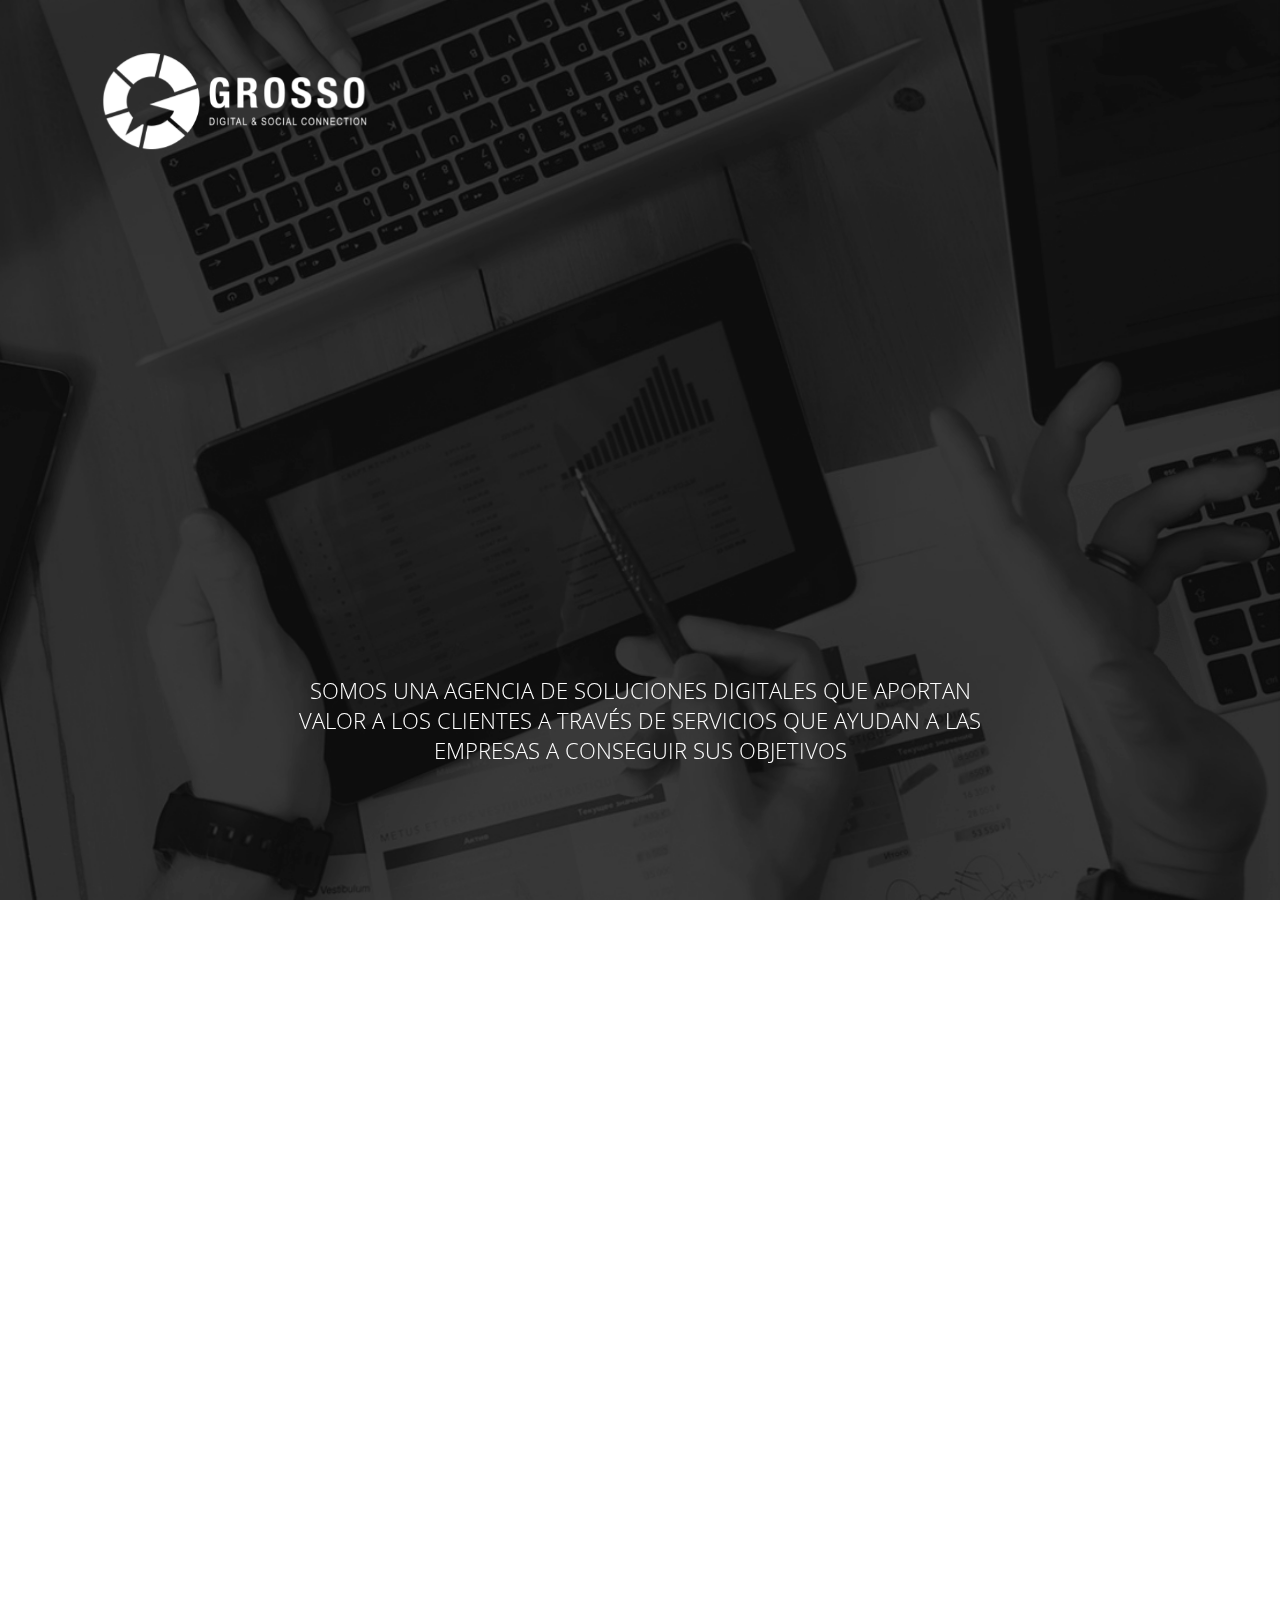
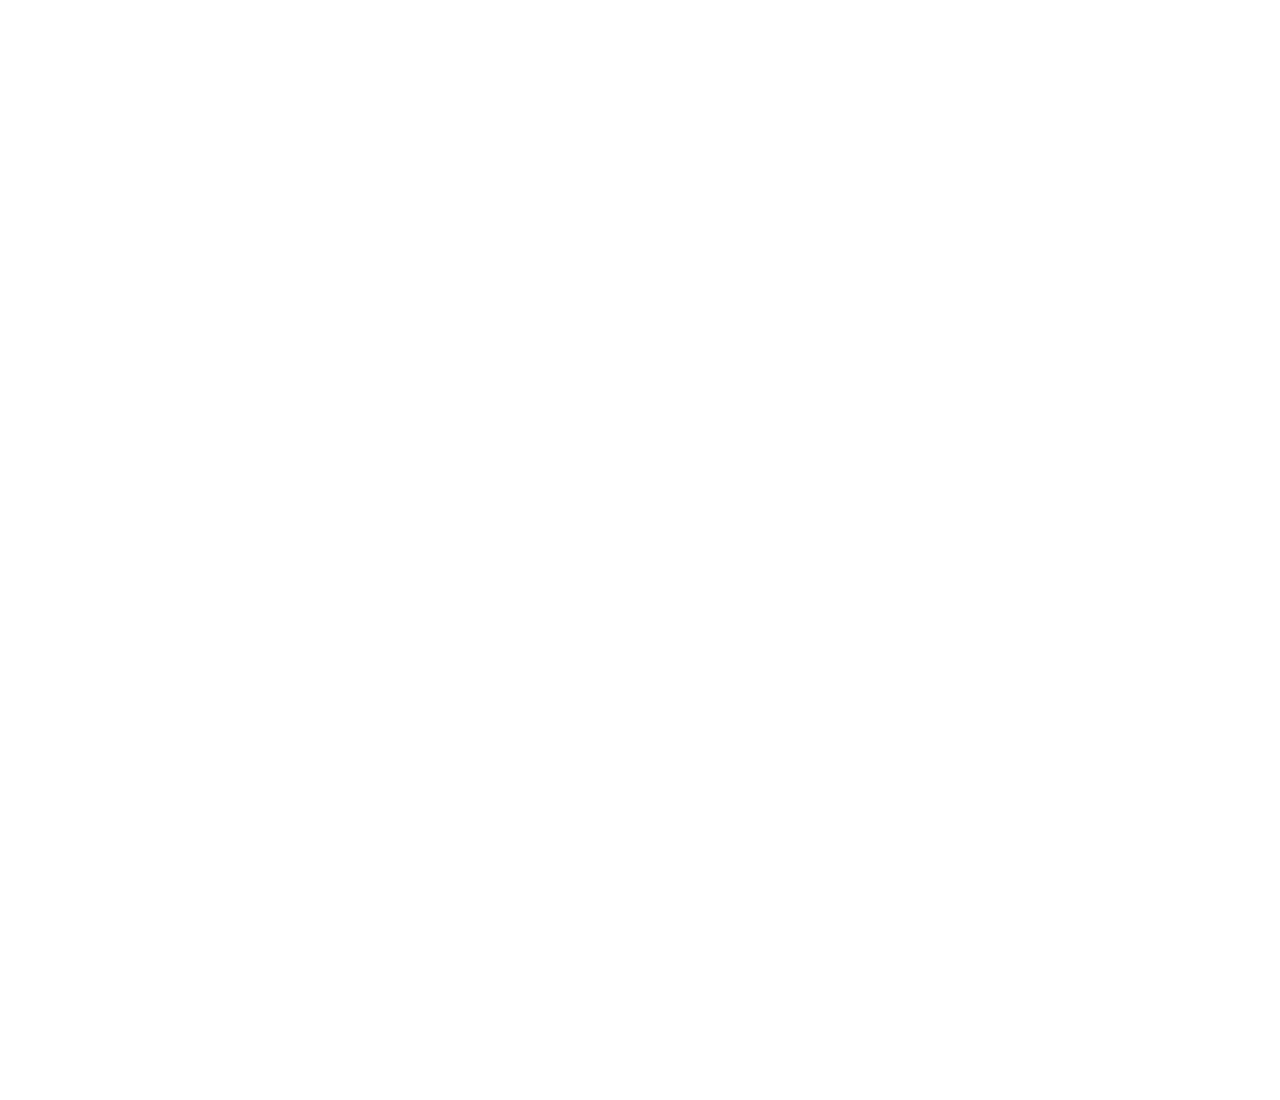
==== index.html @ 11dfbd5c "init" ====
<!DOCTYPE>
<html>
	<head>
		<title> Carmen Luyo </title>
		<meta charset="utf-8">
		<meta name="description" content=" text">
		<meta name="keywords" content="Marketing">
		<meta name="author" content="Carmen Luyo">
		<!-- Responsive -->
		<meta http-equiv="X-UA-Compatible" content="IE=edge">
		<meta name="viewport" content="width=device-width, initial-scale=1.0, user-scalable=no">
		<link rel="stylesheet" href="https://maxcdn.bootstrapcdn.com/font-awesome/4.4.0/css/font-awesome.min.css">
		<link rel="stylesheet" type="text/css" href="css/jquery.fullPage.css">
		<link rel="stylesheet" type="text/css" href="css/home.css">
		<link rel="stylesheet" type="text/css" href="css/normalize.css">

	</head>
	<body>

		<div id="fullpage">
			<!-- HOME -->
			<section class="home section bg-section" data-anchor="home">
		  		<header id="menu">
					<div class="r-overlay"></div>
					<div class="ctn-menu">
						<div class="left">
							<figure>
								<img src="images/Logo_Grosso.png" alt="">
							</figure>
						</div>
						<div class="right">
						<!--
							<div class="btn-menu">
								<span class="mobile-icon menu-mobile">
									<i></i>
									<i></i>
									<i></i>
								</span>
							</div>
						-->
							<nav class="menu-responsive">
								<div class="nav-logo">
									<i>
										<img src="images/Lentes.png" alt="">
									</i>
								</div>
								<span class="close-nav">
									<i></i>
									<i></i>
								</span>
								<ul class="reset list-unstyled menu-gral">
					          	<li data-menuanchor="home" class="active"><a href="#home">Home</a></li>
					          	<li data-menuanchor="branding"><a href="#branding">Branding</a></li>
								<li data-menuanchor="SocialMedia"><a href="#SocialMedia">Social Media</a></li>
								<li data-menuanchor="DisenoWeb"><a href="#DisenoWeb">Diseño Web</a></li>
								<li data-menuanchor="contact"><a href="#contact">contact</a></li>
							</ul>    
							</nav>
						</div>
					</div>					
				</header>
				<div class="shadow">
					<div class="info">
						<p class="title-home">
							Somos una agencia de soluciones digitales que aportan valor a los clientes a través de servicios que ayudan a las empresas a conseguir sus objetivos
						</p>
						
					</div>
				</div>
			</section>
		
			<!-- BRANDING -->

			<section class="section servicios bg-section" data-anchor="Servicios">
				<a class="hrfs" href="servicios.html">
        	
					<div class="shadow">
						<div class="info">
							<h1 class="h1-title">
								Nuestros <br> <span>Servicios</span>
							</h1>
							<p class="title-home">
								Grosso es una agencia de soluciones digitales que aporta valor a los clientes a través de servicios que ayuden a conseguir o mejorar sus kpis.

								<br><br>
								Nuestros servicios apoyan innovadores de clase mundial y un servicio excelente.
							</p>
						</div>
					</div>
				</a>

      		</section>

      		<!-- Social Media -->

			<section class="section equipo bg-section" data-anchor="equipo">
				<a class="hrfs" href="equipo.html">

	        	
					<div class="shadow">
						<div class="info">
							<h1 class="h1-title">
								El <span>Equipo</span>
							</h1>
							<p class="title-home">
								Grosso cuenta con un equipo de ejecutivos que combinan décadas de experiencia trabajando con medios, anunciantes y agencias brindándoles soluciones que permitan conseguir o mejorar sus kpis.
								<br>
								<br>

								<span>En Grosso ponemos muchos énfasis en la calidad del servicio que brindamos.</span>
							</p>
						</div>
					</div>
				</a>

      		</section>
			
		</div>
			
	  	
	  		  	
			<script src="js/jquery-3.1.0.min.js"></script>
			<script src="js/jquery.fullPage.js"></script>

	  	<script src="js/jquery.lazyload.js"> </script>
			<script src="js/main.js"></script>
			<script>
				$("img.lazy").lazyload({
				    effect : "fadeIn"
				});
				
				$(document).ready(function() {
    				function initialization() {
				        $('#fullpage').fullpage({
			            resize: false,
			            menu: '#menu',
			            anchors: ['home', 'servicios', 'equipo'],
			            navigation: false,
			            navigationTooltips: ['home', 'servicios', 'equipo'],
			            showActiveTooltip: false,
			            slidesNavigation: false,
			            slidesNavPosition: 'bottom',
			            loopHorizontal: false,
			            responsive: 768
				        });
					    }
				    initialization();
				});
			</script>
	</body>
</html>
---- css/home.css ----
@charset "UTF-8";
/***************************************************
AUTOR: carmen Luyo
PROYECTO: tRESDE
DESCRIPCIÓN: HOJA DE ESTILOS PARA EL HOME PAGE
****************************************************/
@import 'animate.css';
* {
  box-sizing: border-box;
}
*:focus {
  outline: none;
}

html, body {
  height: 100%;
  min-height: 100%;
}

body {
  position: relative;
  background-color: transparent;
}

.hrfs {
  display: block;
  height: 100%;
  width: 100%;
  z-index: 99999;
}

/* Fonts */
/* Regular */
@font-face {
  font-family: "OpenSans";
  src: url("../fonts/OpenSans-Regular-webfont.eot");
  src: url("../fonts/OpenSans-Regular-webfont.eot?#iefix") format("embedded-opentype"), url("../fonts/OpenSans-Regular-webfont.woff") format("woff"), url("../fonts/OpenSans-Regular-webfont.ttf") format("truetype"), url("../fonts/OpenSans-Regular-webfont.svg#OpenSansRegular") format("svg");
}
/* Light */
@font-face {
  font-family: "OpenSansLight";
  src: url("../fonts/OpenSans-Light-webfont.eot");
  src: url("../fonts/OpenSans-Light-webfont.eot?#iefix") format("embedded-opentype"), url("../fonts/OpenSans-Light-webfont.woff") format("woff"), url("../fonts/OpenSans-Light-webfont.ttf") format("truetype"), url("../fonts/OpenSans-Light-webfont.svg#OpenSansLight") format("svg");
}
@font-face {
  font-family: "SF-KingstonRegular";
  src: url("../fonts/SF-Kingston-Regular.otf");
}
/** clear **/
.cleardiv:after, .cleardiv:before {
  content: "";
  display: block;
  clear: both;
}

/** texto centrado verticalmente **/
.flex-center {
  flex-direction: column;
  -moz-flex-direction: column;
  display: flex;
  display: -moz-flex;
  display: -webkit-flex;
  justify-content: center;
  -moz-justify-content: center;
  -webkit-justify-content: center;
  align-items: center;
  -moz-align-items: center;
  -webkit-align-items: center;
}

/** **/
.icon-style {
  font-family: "icomoon" !important;
  speak: none;
  font-style: normal;
  font-weight: normal;
  font-variant: normal;
  text-transform: none;
  line-height: 1;
  -webkit-font-smoothing: antialiased;
  -moz-osx-font-smoothing: grayscale;
}

@keyframes spin {
  0% {
    transform: rotate(0deg);
  }
  100% {
    transform: rotate(360deg);
  }
}
a,
input[type=submit],
button,
.transit {
  transition: all 0.5s ease-out;
}

.reset {
  padding-left: 0;
  margin: 0;
}

.widthWeb {
  width: 95%;
  margin: auto;
  position: relative;
}

img {
  max-width: 100%;
  height: auto;
}

.bg-section {
  background-size: cover;
  background-repeat: no-repeat;
  background-position: bottom center;
  height: 100%;
}

.bg-image {
  height: 100%;
  width: 100%;
  background-repeat: no-repeat;
  background-position: center center;
  background-size: cover;
}

.r-overlay {
  position: fixed;
  top: 0;
  left: 0;
  background-color: #000;
  z-index: 1001;
  width: 100%;
  height: 100%;
  visibility: hidden;
  cursor: pointer;
  transition: all 0.65s ease;
  opacity: 0;
  filter: alpha(opacity=0);
}

.active-overlay {
  visibility: visible;
  opacity: 0.5;
  filter: alpha(opacity=50);
}

.fontRar {
  color: #008891;
  font-family: "SF-KingstonRegular";
  font-size: 40px;
}

/*** HEADER ***/
header {
  transition: all 0.35s ease-in-out;
  position: absolute;
  left: 0;
  top: 0;
  width: 100%;
  z-index: 1500;
}
header:after, header:before {
  content: "";
  display: block;
  clear: both;
}
header a {
  color: black;
}
header .ctn-menu {
  display: flex;
  justify-content: space-between;
  padding: 2% 7% 0 5%;
}
header .ctn-menu .left > figure {
  width: 70%;
  padding: 0px;
  margin: 0px;
}
header .ctn-menu .right nav ul {
  margin-bottom: 0px;
}
header .ctn-menu .right nav ul li {
  display: inline-block;
  position: relative;
  vertical-align: middle;
}
header .ctn-menu .right nav ul li a {
  display: block;
  position: relative;
  color: #fff;
  font-family: "OpenSans";
  letter-spacing: 1px;
  text-transform: uppercase;
  font-size: 14px;
  padding: 8px 15px;
  transition: all 0.5s ease-out;
}
header .ctn-menu .right nav ul li a:hover {
  color: #008891;
}
header .ctn-menu .right .mobile-icon {
  display: inline-block;
  cursor: pointer;
  z-index: 12;
  width: 33px;
}
header .ctn-menu .right .mobile-icon i {
  height: 3px;
  width: 100%;
  background: white;
  display: block;
  margin-bottom: 3px;
}
header .ctn-menu .right .mobile-icon i:last-child {
  margin-bottom: 0px;
}
header .menu-responsive {
  width: 270px;
  height: 100%;
  overflow: hidden;
  position: fixed;
  top: 0;
  right: -270px;
  background: white;
  box-shadow: 0 0 10px rgba(0, 0, 0, 0.32);
  z-index: 1002;
  transition: right 0.45s ease;
}
header .menu-responsive ul {
  list-style-type: none;
  padding: 0;
  padding-top: 35px;
}
header .menu-responsive .nav-logo {
  text-align: center;
  padding-top: 25%;
}
header .menu-responsive .nav-logo img {
  width: 180px;
  padding: 0;
  margin: 0;
  text-align: left;
  display: block;
  padding-left: 20px;
}
header .menu-responsive .close-nav {
  position: absolute;
  right: 50px;
  float: right;
  top: 45px;
  cursor: pointer;
}
header .menu-responsive .close-nav i {
  width: 30px;
  z-index: 999;
  height: 3px;
  position: absolute;
  background-color: #008891;
}
header .menu-responsive .close-nav i:nth-child(1) {
  transform: rotate(45deg);
}
header .menu-responsive .close-nav i:nth-child(2) {
  transform: rotate(-45deg);
}
header .active-menu {
  right: 0;
}

/* MOBILE HEADER*/
.btn-menu {
  display: none;
}

@media screen and (max-width: 1024px) {
  header .right .btn-menu span > i {
    background-color: #fff;
  }

  .btn-menu {
    display: inline-block;
    top: 12px;
    position: relative;
  }

  header .right > nav {
    display: none;
  }
  header .right > .menu-responsive {
    display: block;
  }
  header .right > .menu-responsive ul > li {
    display: block;
    text-align: center;
    border-bottom: 1px solid gray;
  }
  header .right > .menu-responsive ul > li a {
    color: #3f3f3f;
  }
}
@media only screen and (min-width: 768px) {
  header nav {
    position: absolute;
    float: right;
    margin-right: -9px;
    top: 39px;
    display: block;
    right: 47px;
  }
  header nav ul.menu-gral > li {
    display: inline-block;
    position: relative;
    transition: all 0.5s ease-out;
  }
}
/* Estilos sub html */
.hero-secundario {
  height: 100%;
  width: 100%;
  align-items: center;
}
.hero-secundario h2 {
  color: #ffff;
  font-size: 7rem;
}
.hero-secundario h2:after {
  content: "";
  display: block;
  height: 5px;
  width: 35%;
  position: relative;
  background-color: #fff;
  text-align: center;
  margin: 0 auto;
}

/* NUESTROS SERVICIOS */
.inicio-servicios {
  background-image: url("../images/Servicios.jpg");
}

.info-servicios {
  background-color: #f2f2f2;
  padding: 5% 8%;
  font-size: 19px;
  font-family: "OpenSans";
}
.info-servicios span {
  font-weight: bold;
  font-style: italic;
}
.info-servicios .ctn-descripcion {
  padding-top: 5%;
}
.info-servicios .ctn-descripcion .description-rigth {
  background-color: #e5e5e5;
  border-radius: 5px;
  box-shadow: 3px 3px 11px 2px #bbb;
  padding: 3%;
}
.info-servicios .ctn-descripcion .description-rigth span {
  font-style: inherit;
}
.info-servicios .ctn-descripcion h4 {
  color: #4d1a6f;
  font-weight: bold;
  font-size: 35px;
}
.info-servicios .ctn-descripcion .ctn-description-equipo h2 {
  font-size: 20px;
}
.info-servicios .ctn-descripcion .ctn-description-equipo h3 {
  font-size: 25px;
  line-height: 10px;
  padding-bottom: 15px;
}
.info-servicios .ctn-descripcion .ctn-description-equipo span {
  font-style: initial;
  font-weight: normal;
}
.info-servicios .ctn-descripcion .ctn-description-equipo figure {
  width: 70%;
  margin: 0 auto;
  padding-bottom: 5%;
}
.info-servicios .ctn-descripcion .ctn-description-equipo figure img {
  border-radius: 50%;
  border: 5px solid #989898;
}
.info-servicios .ctn-descripcion .ctn-description-equipo .ctn-decription-profile p > span {
  font-weight: bold;
}

.inicio-equipo {
  background-image: url("../images/Equipo.jpg");
}

.title {
  font-family: "OpenSansLight";
  color: #fff;
}

.h1-title {
  font-size: 60px;
  color: #fff;
  font-weight: bolder;
  font-family: "OpenSans";
  margin-bottom: 15px;
  line-height: 55px;
}
.h1-title span:after {
  content: "";
  width: 204px;
  height: 6px;
  background-color: white;
  display: block;
  margin-top: 15px;
}

.img-cover {
  width: 100%;
  height: 100%;
  display: block;
  position: relative;
  top: 50%;
  left: 50%;
  width: 100%;
  height: auto;
  max-height: none;
  max-width: none;
  min-height: 100%;
  min-width: 100%;
  transform: translate(-50%, -50%);
  object-fit: cover;
}

header nav {
  display: none;
}
header .btn-menu {
  display: block;
}
header .menu-responsive {
  display: block;
}
header .menu-responsive ul > li {
  display: block !important;
  text-align: center;
  border-bottom: 1px solid gray;
}
header .menu-responsive ul > li a {
  color: #3f3f3f !important;
}
header .menu-responsive ul > li a:hover {
  color: #008891 !important;
}

/********** TEXT WEB CONTENT ***********/
.info {
  display: block;
  position: absolute;
  width: 100%;
  top: 38%;
  max-width: 753px;
  text-align: left;
  z-index: 999;
  padding: 0% 8%;
}
.info .title-home {
  font-size: 22px;
  color: #fff;
  font-family: "OpenSansLight";
}
.info .title-home span {
  font-weight: bold;
}

/*********** EMPIEZA HOME ****************/
.home {
  background-image: url("../images/intro.jpg");
}
.home .shadow {
  background-color: rgba(0, 0, 0, 0.3);
  height: 100%;
  width: 100%;
  position: relative;
}
.home .info {
  max-width: 100%;
  text-align: center;
  top: 75%;
}
.home .info .title-home {
  text-transform: uppercase;
  max-width: 700px;
  margin: 0 auto;
}

/*********** Branding ****************/
.servicios {
  background-image: url("../images/Servicios.jpg");
}

/*********** SocialMedia ****************/
.equipo {
  background-image: url("../images/Equipo.jpg");
}
.equipo .info {
  text-align: right;
  right: 0;
}

/*********** DiseñoWeb ****************/
.DisenoWeb {
  background-image: url("../images/Diseno_Web.jpg");
}

.contact {
  background-color: black;
  font-family: "OpenSansLight";
}
.contact .shadow {
  background-color: rgba(0, 0, 0, 0.84);
  height: 100%;
  width: 100%;
}
.contact .shadow p {
  display: flex;
  margin-top: 25px;
  font-size: 20px;
  max-width: 350px;
  color: #fff;
  letter-spacing: 1;
  text-align: center;
  line-height: 20px;
  font-family: "OpenSansLight";
}
.contact .shadow p a {
  display: block;
  color: inherit;
  transition: all 0.65s ease;
}
.contact .shadow p a:hover {
  color: #008891;
}

/*** MEDIA QUERIES ***/
@media screen and (max-width: 769px) {
  section.bg-section {
    height: 100% !important;
  }

  .fp-section {
    height: auto !important;
  }
  .fp-section .fp-tableCell {
    height: auto !important;
  }

  .home .info, .info {
    top: 30%;
  }
}
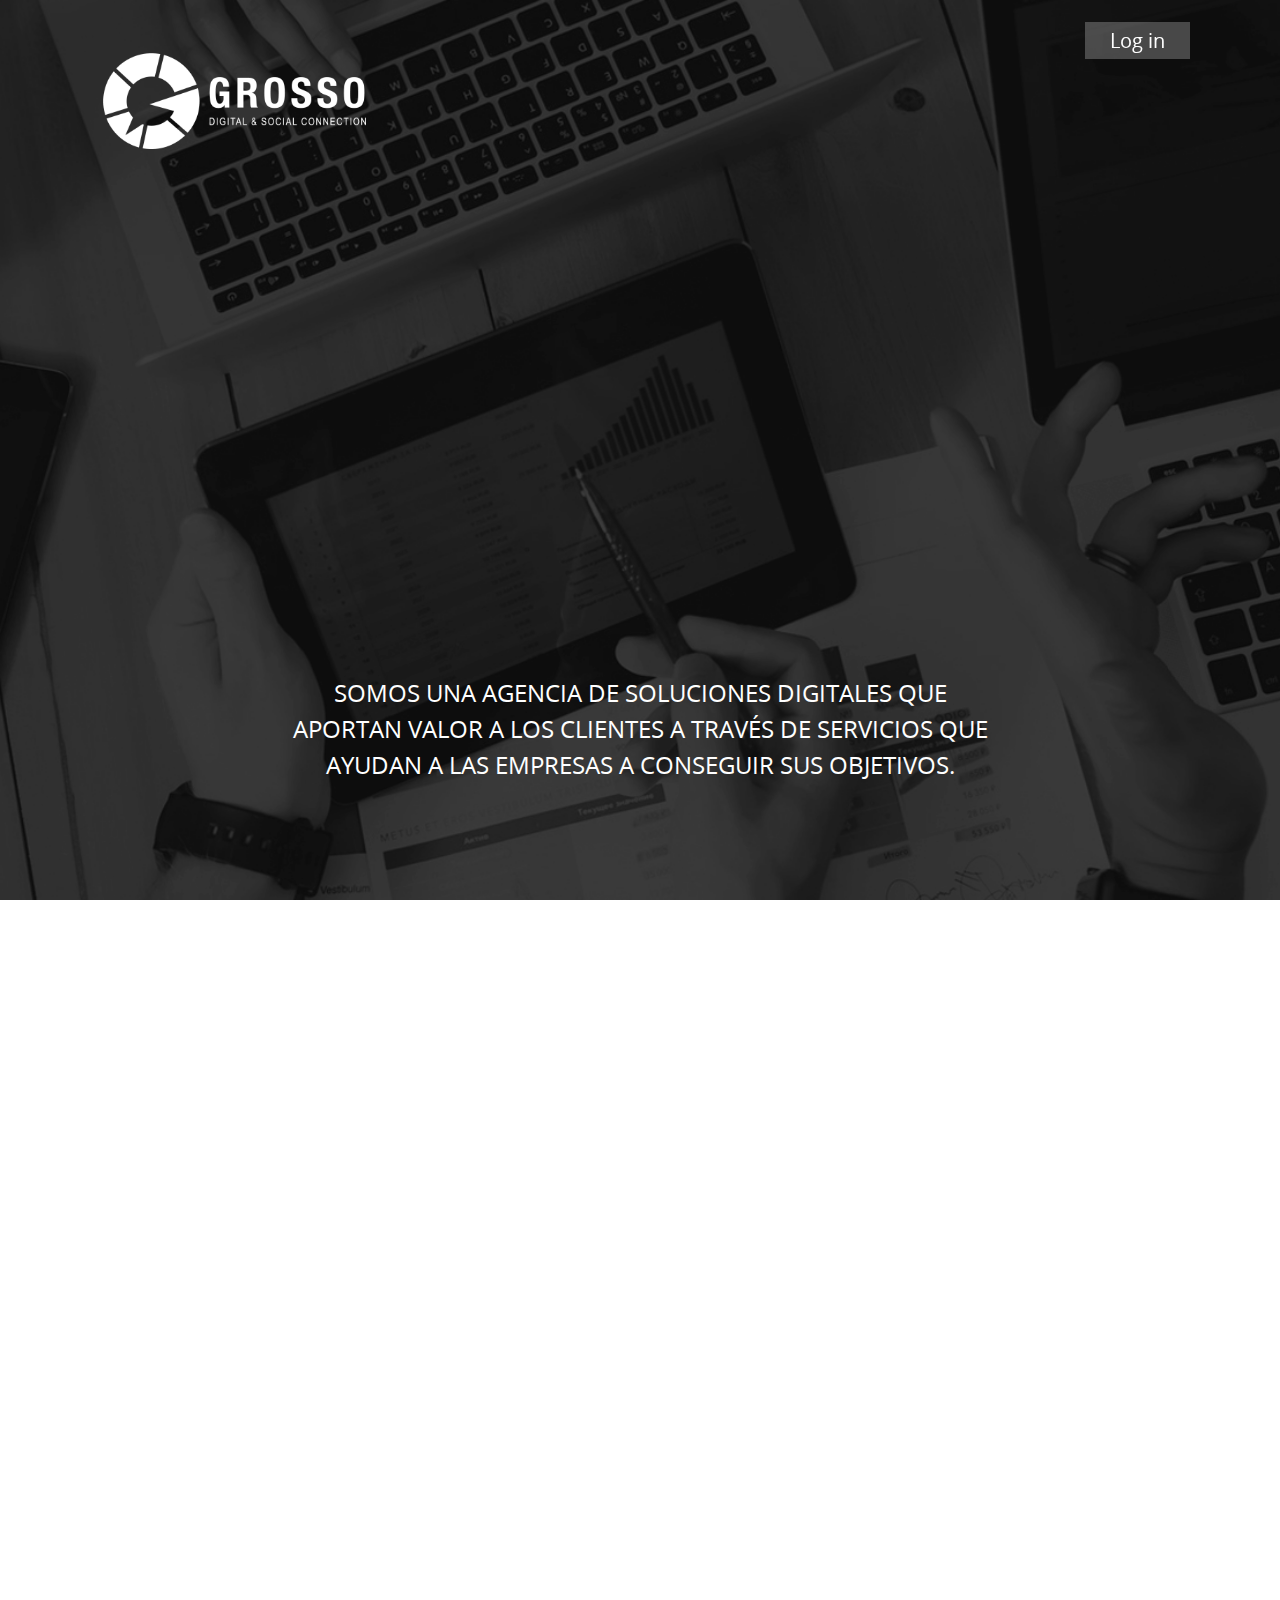
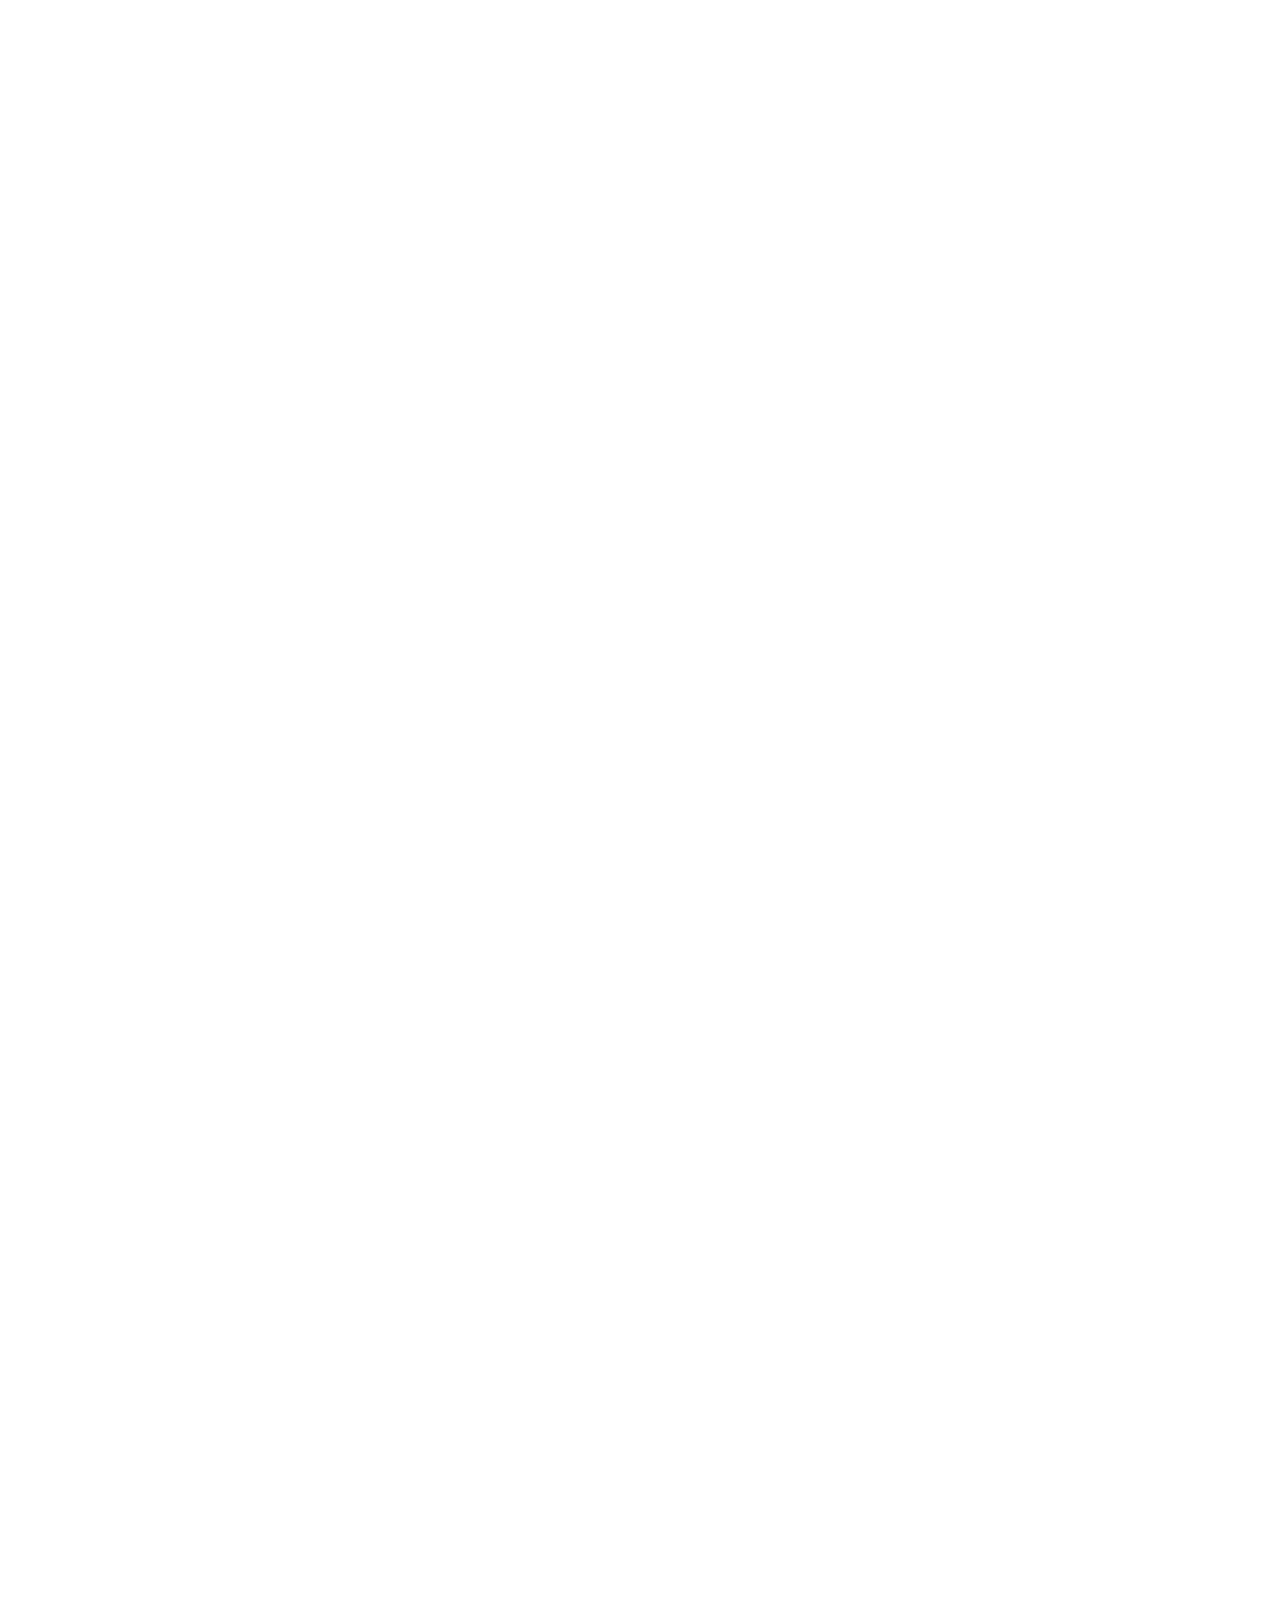
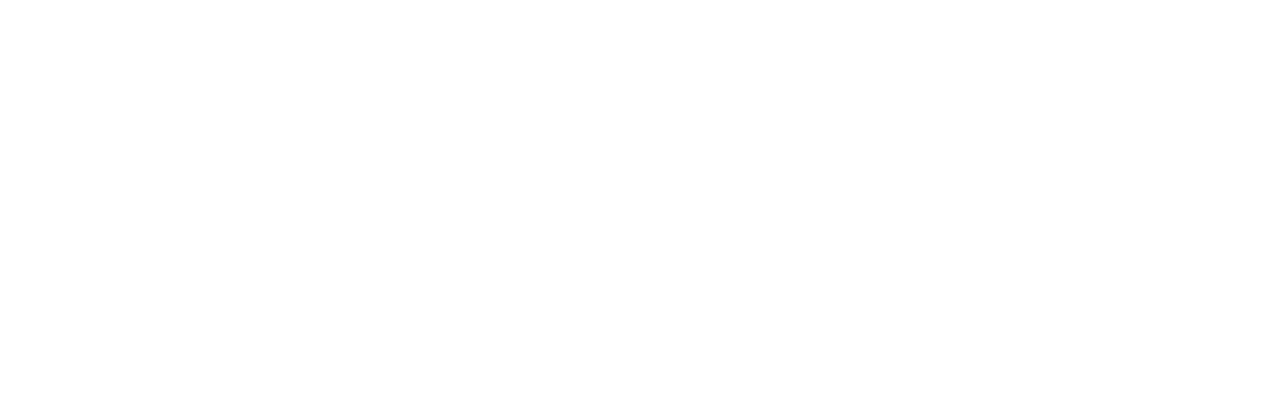
==== commit 0ca1944f: "cambios" ====
--- a/index.html
+++ b/index.html
@@ -13,6 +13,8 @@
 		<link rel="stylesheet" type="text/css" href="css/jquery.fullPage.css">
 		<link rel="stylesheet" type="text/css" href="css/home.css">
 		<link rel="stylesheet" type="text/css" href="css/normalize.css">
+		<link rel="stylesheet" href="https://stackpath.bootstrapcdn.com/bootstrap/4.4.1/css/bootstrap.min.css" integrity="sha384-Vkoo8x4CGsO3+Hhxv8T/Q5PaXtkKtu6ug5TOeNV6gBiFeWPGFN9MuhOf23Q9Ifjh" crossorigin="anonymous">
+
 
 	</head>
 	<body>
@@ -25,44 +27,22 @@
 					<div class="ctn-menu">
 						<div class="left">
 							<figure>
-								<img src="images/Logo_Grosso.png" alt="">
+								<a href="index.html">
+									<img src="images/Logo_Grosso.png" alt="">
+								</a>							
 							</figure>
 						</div>
 						<div class="right">
-						<!--
-							<div class="btn-menu">
-								<span class="mobile-icon menu-mobile">
-									<i></i>
-									<i></i>
-									<i></i>
-								</span>
+							<div class="login">
+								<span>Log in</span>
 							</div>
-						-->
-							<nav class="menu-responsive">
-								<div class="nav-logo">
-									<i>
-										<img src="images/Lentes.png" alt="">
-									</i>
-								</div>
-								<span class="close-nav">
-									<i></i>
-									<i></i>
-								</span>
-								<ul class="reset list-unstyled menu-gral">
-					          	<li data-menuanchor="home" class="active"><a href="#home">Home</a></li>
-					          	<li data-menuanchor="branding"><a href="#branding">Branding</a></li>
-								<li data-menuanchor="SocialMedia"><a href="#SocialMedia">Social Media</a></li>
-								<li data-menuanchor="DisenoWeb"><a href="#DisenoWeb">Diseño Web</a></li>
-								<li data-menuanchor="contact"><a href="#contact">contact</a></li>
-							</ul>    
-							</nav>
 						</div>
 					</div>					
 				</header>
 				<div class="shadow">
 					<div class="info">
 						<p class="title-home">
-							Somos una agencia de soluciones digitales que aportan valor a los clientes a través de servicios que ayudan a las empresas a conseguir sus objetivos
+							Somos una agencia de soluciones digitales que aportan valor a los clientes a través de servicios que ayudan a las empresas a conseguir sus objetivos.
 						</p>
 						
 					</div>
@@ -114,6 +94,68 @@
 				</a>
 
       		</section>
+
+      		<section class="section footer bg-section" data-anchor="footer">
+      			<div class="ctn-footer container">
+      				<h4>
+						Contáctate con Nosotros <br>
+						<span>
+							Estamos a tu servicio par asesorarte
+						</span>
+					</h4>
+      			</div>
+				<div class="container">
+					<div class="d-flex ">
+						<div class="col-sm-6">
+							
+							<div class="ctn-description-footer">
+								<ul>
+									<li>
+										<div class="info-footer">
+											<i>
+												<img src="images/Icono_Telefono.png" alt="">
+											</i>
+											<div>
+												<h5>Teléfono</h5>
+												<span>949343702 | 997533183</span>
+											</div>
+										</div>
+									</li>
+									<li>
+										<div class="info-footer">
+											<i>
+												<img src="images/Icono_Correo.png" alt="">
+											</i>
+											<div>
+												<h5>Correo</h5>
+												<span>contacto@grosso.la | isabel@grosso.la</span>
+											</div>
+										</div>
+									</li>
+									<li>
+										<div class="info-footer">
+											<i>
+												<img src="images/Icono_Direccion.png" alt="">
+											</i>
+											<div>
+												<h5>Dirección</h5>
+												<span>Jr Tampumachay 282 Dpto 101 <br> Surco, Lima Perú.</span>
+											</div>
+										</div>
+									</li>
+								</ul>
+							</div>
+						</div>
+						<div class="col-sm-6">
+							<h5>
+								Aquí va el form
+							</h5>
+						</div>
+
+					</div>
+				</div>
+
+      		</section>
 			
 		</div>
 			
@@ -134,9 +176,9 @@
 				        $('#fullpage').fullpage({
 			            resize: false,
 			            menu: '#menu',
-			            anchors: ['home', 'servicios', 'equipo'],
+			            anchors: ['home', 'servicios', 'equipo', 'footer'],
 			            navigation: false,
-			            navigationTooltips: ['home', 'servicios', 'equipo'],
+			            navigationTooltips: ['home', 'servicios', 'equipo', 'footer'],
 			            showActiveTooltip: false,
 			            slidesNavigation: false,
 			            slidesNavPosition: 'bottom',
--- a/css/home.css
+++ b/css/home.css
@@ -20,6 +20,7 @@
 body {
   position: relative;
   background-color: transparent;
+  font-family: "OpenSans";
 }
 
 .hrfs {
@@ -35,16 +36,6 @@
   font-family: "OpenSans";
   src: url("../fonts/OpenSans-Regular-webfont.eot");
   src: url("../fonts/OpenSans-Regular-webfont.eot?#iefix") format("embedded-opentype"), url("../fonts/OpenSans-Regular-webfont.woff") format("woff"), url("../fonts/OpenSans-Regular-webfont.ttf") format("truetype"), url("../fonts/OpenSans-Regular-webfont.svg#OpenSansRegular") format("svg");
-}
-/* Light */
-@font-face {
-  font-family: "OpenSansLight";
-  src: url("../fonts/OpenSans-Light-webfont.eot");
-  src: url("../fonts/OpenSans-Light-webfont.eot?#iefix") format("embedded-opentype"), url("../fonts/OpenSans-Light-webfont.woff") format("woff"), url("../fonts/OpenSans-Light-webfont.ttf") format("truetype"), url("../fonts/OpenSans-Light-webfont.svg#OpenSansLight") format("svg");
-}
-@font-face {
-  font-family: "SF-KingstonRegular";
-  src: url("../fonts/SF-Kingston-Regular.otf");
 }
 /** clear **/
 .cleardiv:after, .cleardiv:before {
@@ -81,32 +72,6 @@
   -moz-osx-font-smoothing: grayscale;
 }
 
-@keyframes spin {
-  0% {
-    transform: rotate(0deg);
-  }
-  100% {
-    transform: rotate(360deg);
-  }
-}
-a,
-input[type=submit],
-button,
-.transit {
-  transition: all 0.5s ease-out;
-}
-
-.reset {
-  padding-left: 0;
-  margin: 0;
-}
-
-.widthWeb {
-  width: 95%;
-  margin: auto;
-  position: relative;
-}
-
 img {
   max-width: 100%;
   height: auto;
@@ -146,12 +111,6 @@
   visibility: visible;
   opacity: 0.5;
   filter: alpha(opacity=50);
-}
-
-.fontRar {
-  color: #008891;
-  font-family: "SF-KingstonRegular";
-  font-size: 40px;
 }
 
 /*** HEADER ***/
@@ -273,8 +232,12 @@
 }
 
 /* MOBILE HEADER*/
-.btn-menu {
-  display: none;
+.login span {
+  color: #ffff;
+  background-color: #eaeaea45;
+  font-size: 20px;
+  padding: 5px 25px;
+  font-family: "OpenSans";
 }
 
 @media screen and (max-width: 1024px) {
@@ -326,7 +289,7 @@
 }
 .hero-secundario h2 {
   color: #ffff;
-  font-size: 7rem;
+  font-size: 85px;
 }
 .hero-secundario h2:after {
   content: "";
@@ -369,7 +332,7 @@
 .info-servicios .ctn-descripcion h4 {
   color: #4d1a6f;
   font-weight: bold;
-  font-size: 35px;
+  font-size: 30px;
 }
 .info-servicios .ctn-descripcion .ctn-description-equipo h2 {
   font-size: 20px;
@@ -392,21 +355,83 @@
   border-radius: 50%;
   border: 5px solid #989898;
 }
+.info-servicios .ctn-descripcion .ctn-description-equipo .ctn-decription-profile {
+  height: 300px;
+}
 .info-servicios .ctn-descripcion .ctn-description-equipo .ctn-decription-profile p > span {
   font-weight: bold;
 }
+.info-servicios .ctn-descripcion .ctn-description-equipo .linkedin {
+  margin: 15px 0;
+}
+.info-servicios .ctn-descripcion .ctn-description-equipo .linkedin > span {
+  font-weight: bold;
+  color: #525252;
+}
 
 .inicio-equipo {
   background-image: url("../images/Equipo.jpg");
 }
 
+.section.equipo .h1-title {
+  position: relative;
+}
+.section.equipo .h1-title span:after {
+  position: absolute;
+  right: 0%;
+}
+.section.equipo .title-home {
+  padding-top: 30px;
+}
+
+.fp-viewing-footer header {
+  display: none;
+}
+
+.footer h4 {
+  color: #4d1a6f;
+  font-size: 50px;
+  font-weight: bold;
+  line-height: 45px;
+}
+.footer h4 span {
+  color: gray;
+  font-weight: 400;
+  font-size: 45px;
+}
+.footer h4 span:after {
+  content: "";
+  display: block;
+  width: 100%;
+  height: 5px;
+  margin-top: 25px;
+  margin-bottom: 25px;
+  background-color: #eaeaea;
+}
+.footer .info-footer {
+  display: flex;
+  align-items: center;
+}
+.footer .info-footer i {
+  width: 120px;
+}
+.footer .info-footer h5 {
+  color: #4d1a6f;
+  font-size: 30px;
+  font-weight: 600;
+}
+.footer .info-footer span {
+  font-size: 21px;
+  color: #848383;
+}
+
 .title {
-  font-family: "OpenSansLight";
   color: #fff;
+  font-family: "OpenSans";
 }
 
 .h1-title {
-  font-size: 60px;
+  font-size: 52px;
   color: #fff;
   font-weight: bolder;
   font-family: "OpenSans";
@@ -466,15 +491,15 @@
   position: absolute;
   width: 100%;
   top: 38%;
-  max-width: 753px;
+  max-width: 850px;
   text-align: left;
   z-index: 999;
   padding: 0% 8%;
 }
 .info .title-home {
-  font-size: 22px;
+  font-size: 24px;
   color: #fff;
-  font-family: "OpenSansLight";
+  font-family: "OpenSans";
 }
 .info .title-home span {
   font-weight: bold;
@@ -515,40 +540,6 @@
   right: 0;
 }
 
-/*********** DiseñoWeb ****************/
-.DisenoWeb {
-  background-image: url("../images/Diseno_Web.jpg");
-}
-
-.contact {
-  background-color: black;
-  font-family: "OpenSansLight";
-}
-.contact .shadow {
-  background-color: rgba(0, 0, 0, 0.84);
-  height: 100%;
-  width: 100%;
-}
-.contact .shadow p {
-  display: flex;
-  margin-top: 25px;
-  font-size: 20px;
-  max-width: 350px;
-  color: #fff;
-  letter-spacing: 1;
-  text-align: center;
-  line-height: 20px;
-  font-family: "OpenSansLight";
-}
-.contact .shadow p a {
-  display: block;
-  color: inherit;
-  transition: all 0.65s ease;
-}
-.contact .shadow p a:hover {
-  color: #008891;
-}
-
 /*** MEDIA QUERIES ***/
 @media screen and (max-width: 769px) {
   section.bg-section {
@@ -561,8 +552,4 @@
   .fp-section .fp-tableCell {
     height: auto !important;
   }
-
-  .home .info, .info {
-    top: 30%;
-  }
 }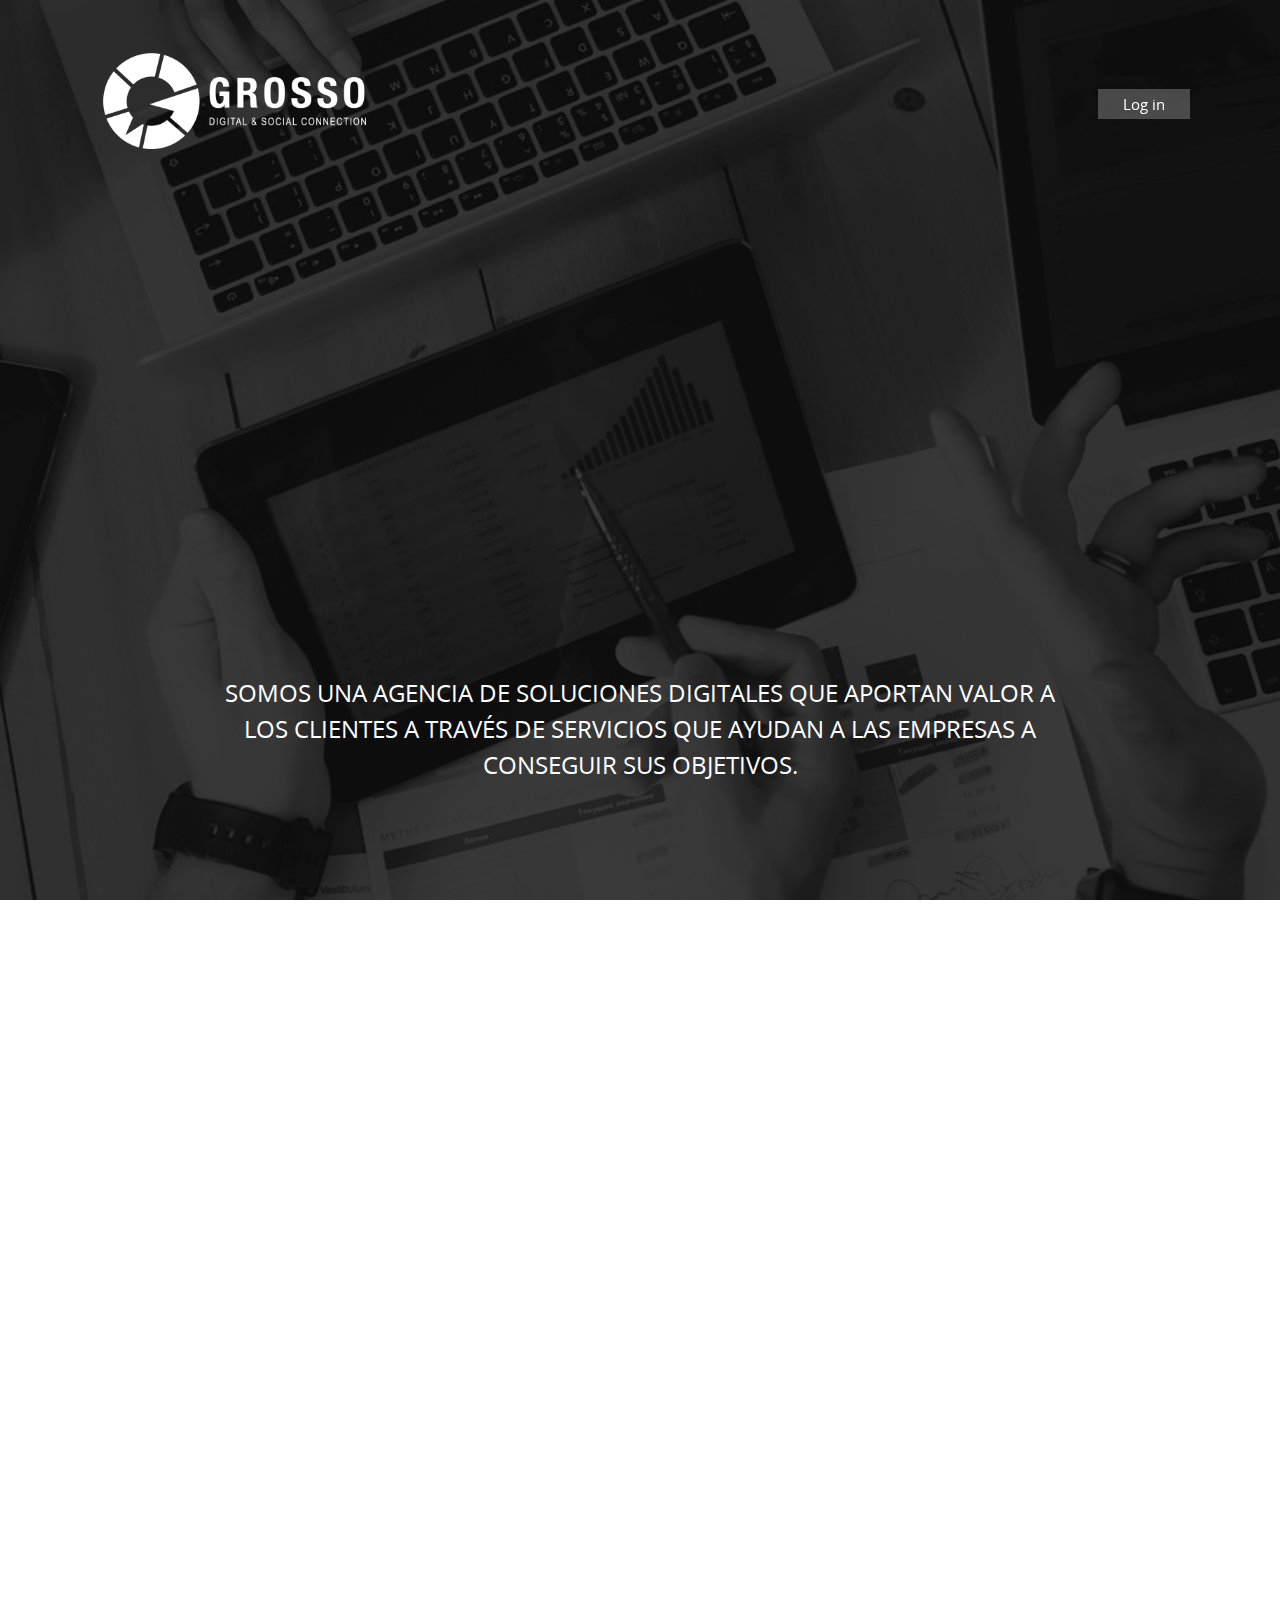
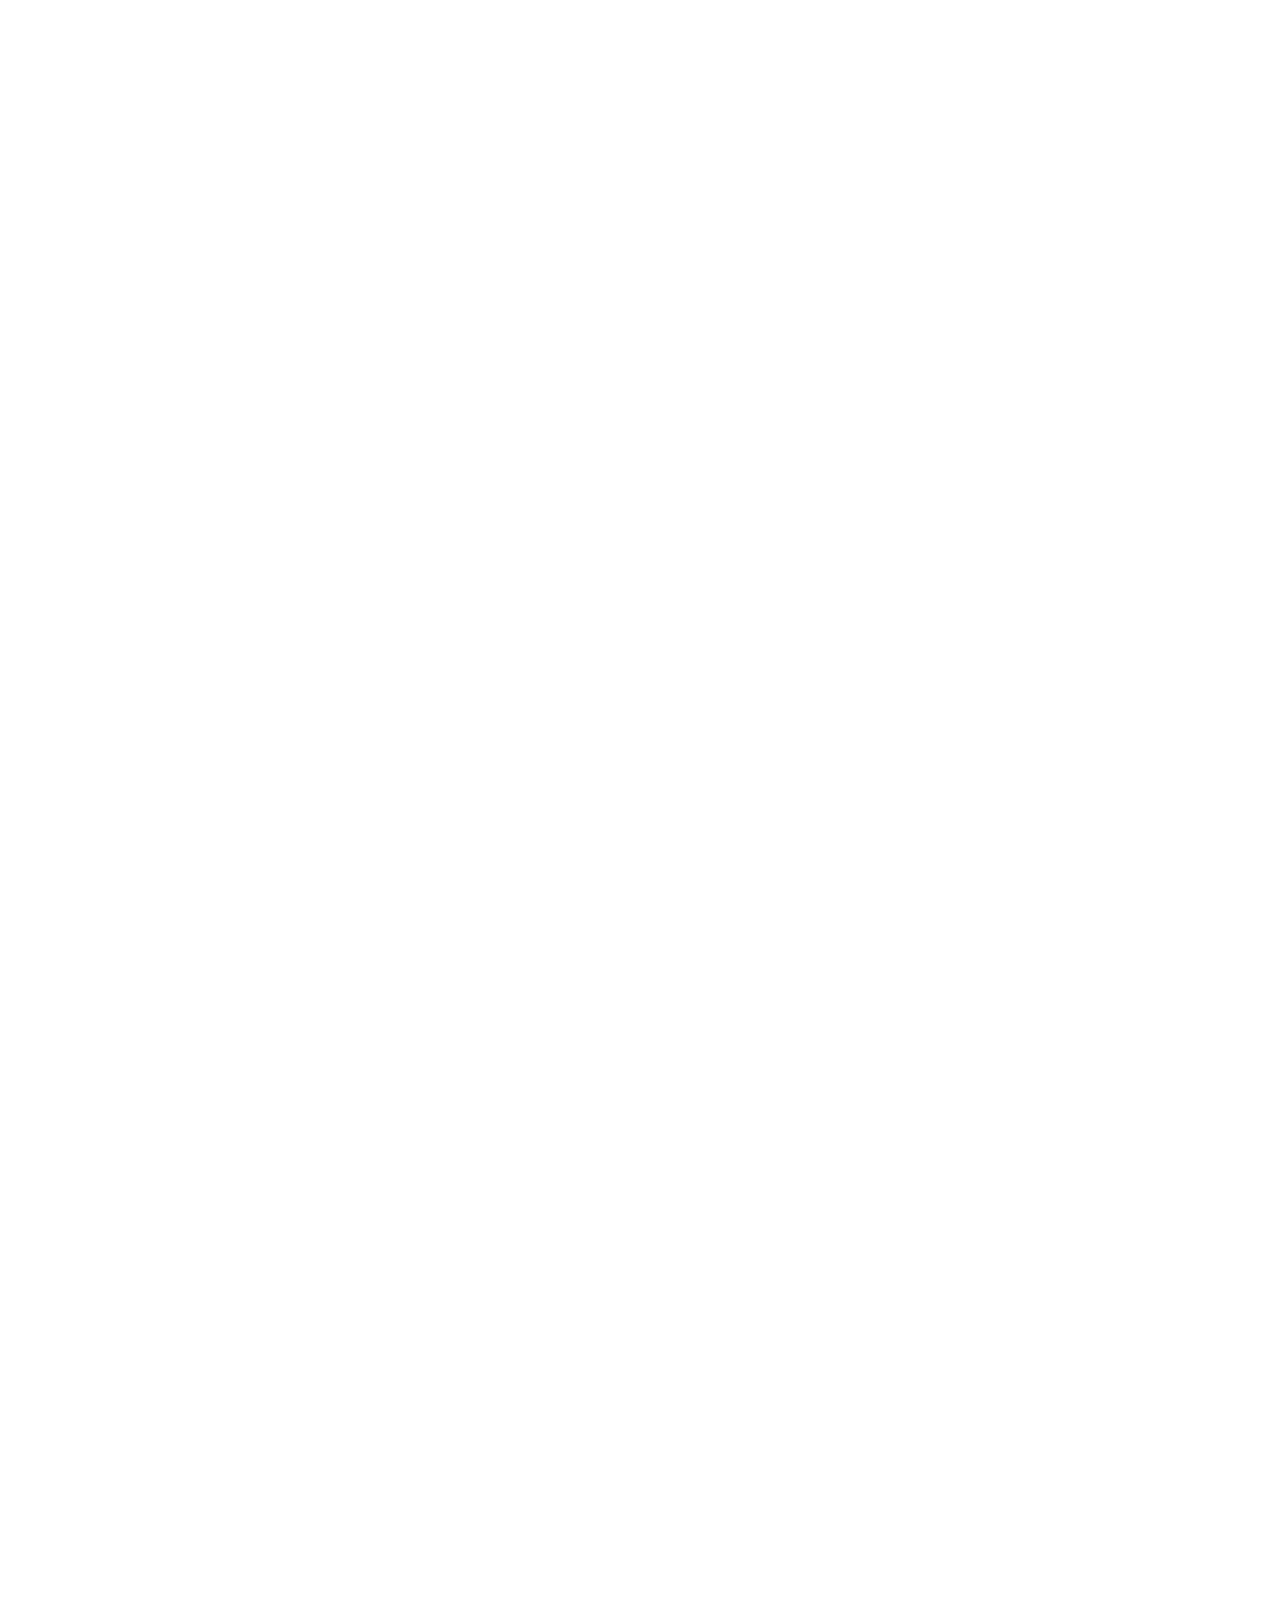
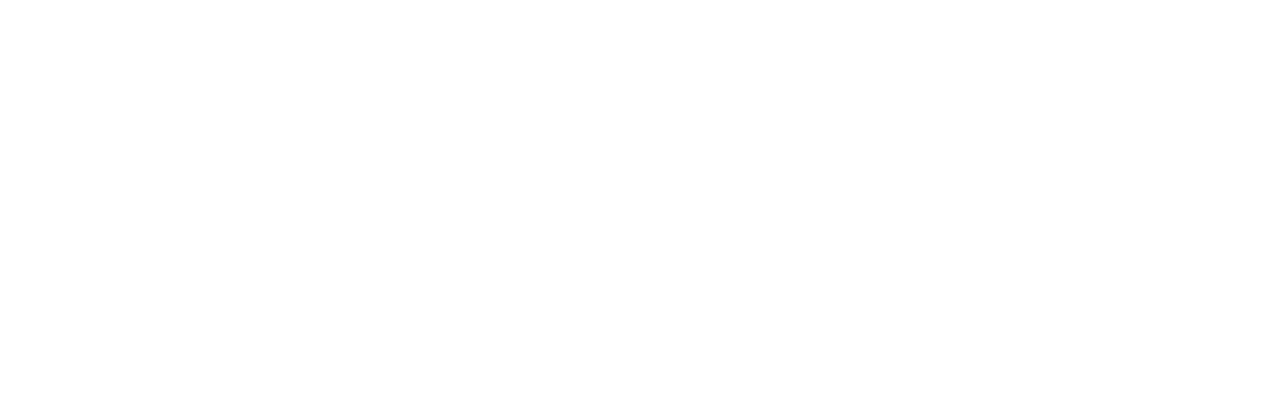
==== commit c09cff53: "cambios" ====
--- a/index.html
+++ b/index.html
@@ -60,10 +60,11 @@
 								Nuestros <br> <span>Servicios</span>
 							</h1>
 							<p class="title-home">
-								Grosso es una agencia de soluciones digitales que aporta valor a los clientes a través de servicios que ayuden a conseguir o mejorar sus kpis.
+								Grosso es una agencia de soluciones digitales que aporta valor a los clientes a través de servicios que ayudan a conseguir o mejorar sus kpis. 
 
 								<br><br>
-								Nuestros servicios apoyan innovadores de clase mundial y un servicio excelente.
+								Nuestros servicios se apoyan en productos innovadores de clase mundial y un servicio excelente.
+
 							</p>
 						</div>
 					</div>
--- a/css/home.css
+++ b/css/home.css
@@ -133,6 +133,7 @@
 header .ctn-menu {
   display: flex;
   justify-content: space-between;
+  align-items: center;
   padding: 2% 7% 0 5%;
 }
 header .ctn-menu .left > figure {
@@ -235,7 +236,7 @@
 .login span {
   color: #ffff;
   background-color: #eaeaea45;
-  font-size: 20px;
+  font-size: 15px;
   padding: 5px 25px;
   font-family: "OpenSans";
 }
@@ -387,17 +388,21 @@
 .fp-viewing-footer header {
   display: none;
 }
+.fp-viewing-footer h4 {
+  margin-top: 0px !important;
+}
 
 .footer h4 {
   color: #4d1a6f;
-  font-size: 50px;
+  font-size: 45px;
   font-weight: bold;
   line-height: 45px;
+  margin-top: 5%;
 }
 .footer h4 span {
   color: gray;
   font-weight: 400;
-  font-size: 45px;
+  font-size: 37px;
 }
 .footer h4 span:after {
   content: "";
@@ -522,7 +527,7 @@
 }
 .home .info .title-home {
   text-transform: uppercase;
-  max-width: 700px;
+  max-width: 850px;
   margin: 0 auto;
 }
 
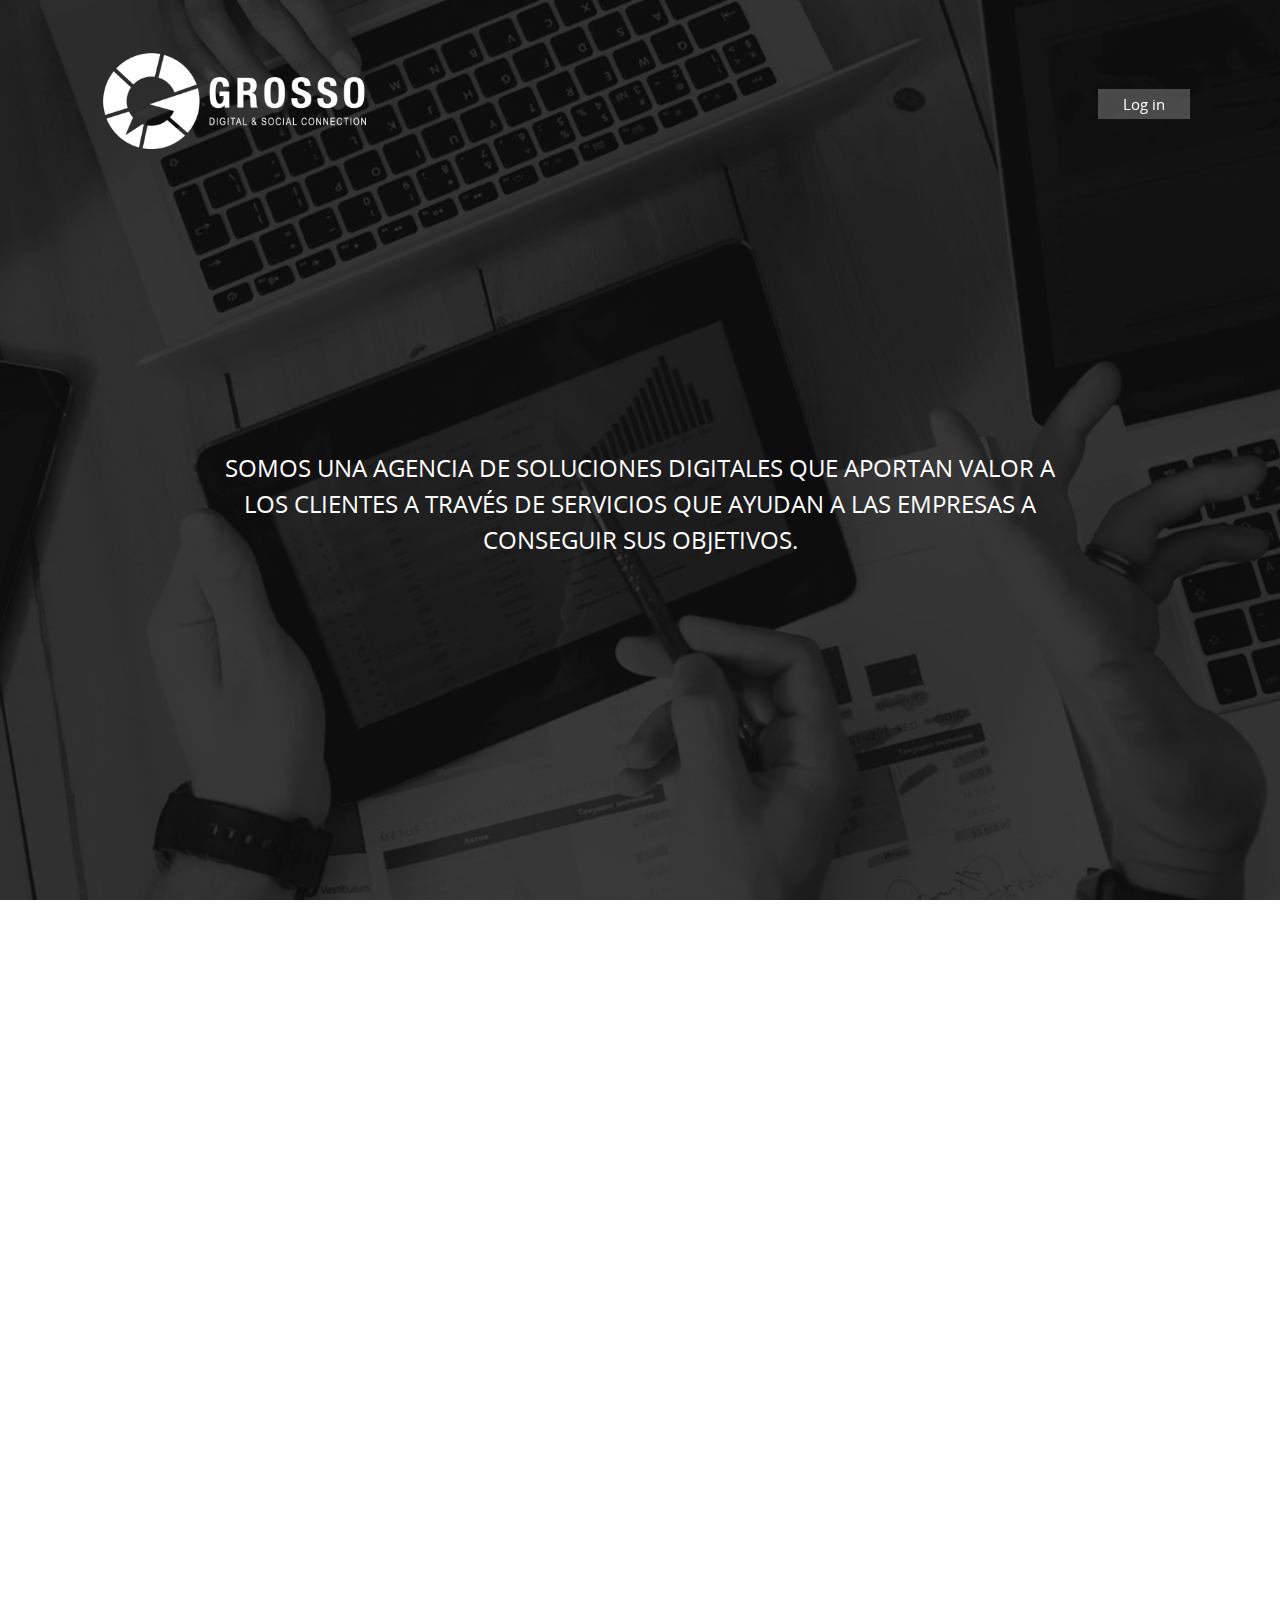
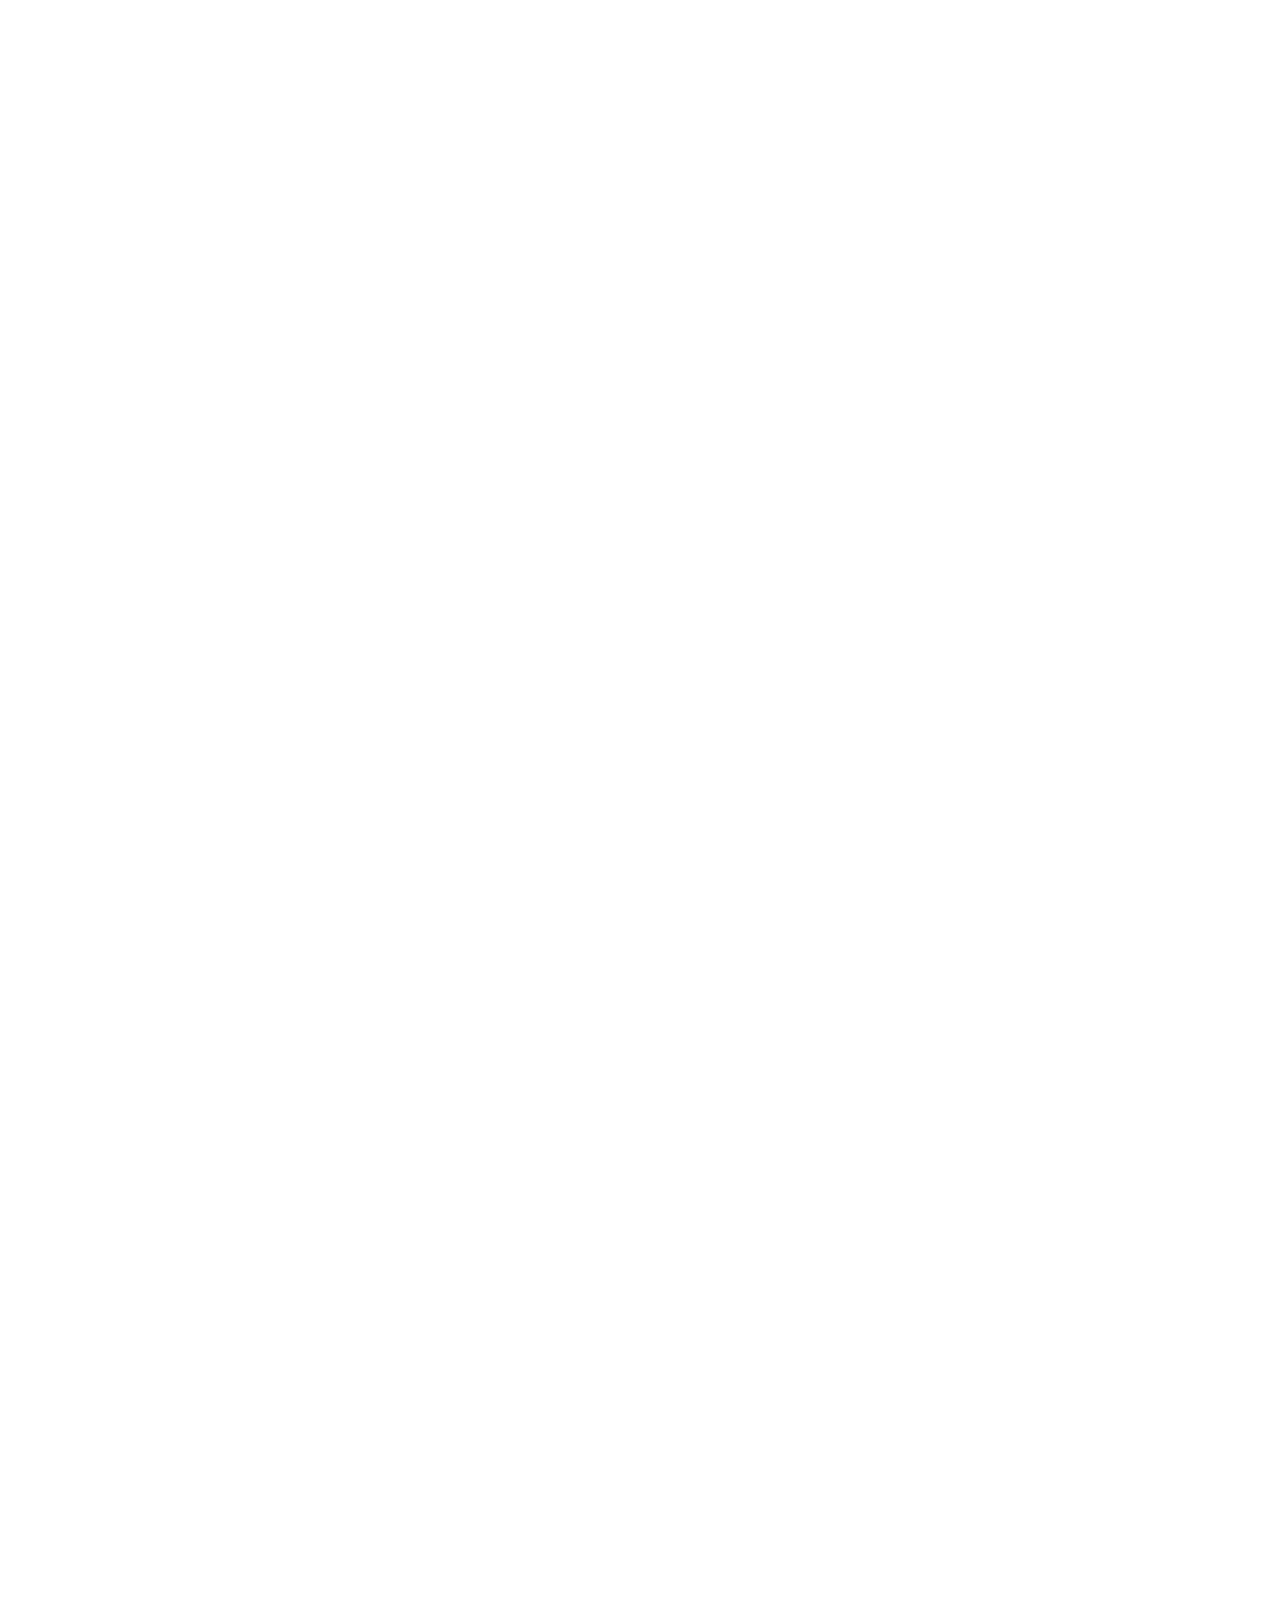
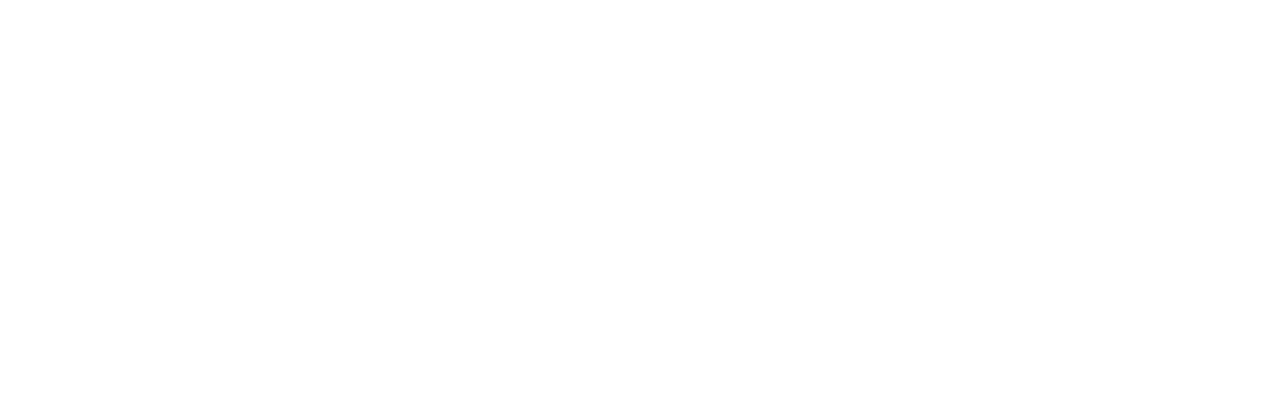
==== commit 71dd7fdc: "mobile" ====
--- a/index.html
+++ b/index.html
@@ -54,7 +54,7 @@
 			<section class="section servicios bg-section" data-anchor="Servicios">
 				<a class="hrfs" href="servicios.html">
         	
-					<div class="shadow">
+					<div>
 						<div class="info">
 							<h1 class="h1-title">
 								Nuestros <br> <span>Servicios</span>
@@ -66,19 +66,20 @@
 								Nuestros servicios se apoyan en productos innovadores de clase mundial y un servicio excelente.
 
 							</p>
+							<a class="btn-mas" href="servicios.html">Conoce más</a>
+
 						</div>
 					</div>
 				</a>
 
       		</section>
 
-      		<!-- Social Media -->
 
 			<section class="section equipo bg-section" data-anchor="equipo">
 				<a class="hrfs" href="equipo.html">
 
 	        	
-					<div class="shadow">
+					<div>
 						<div class="info">
 							<h1 class="h1-title">
 								El <span>Equipo</span>
@@ -90,6 +91,7 @@
 
 								<span>En Grosso ponemos muchos énfasis en la calidad del servicio que brindamos.</span>
 							</p>
+							<a class="btn-mas" href="equipo.html">Conócenos</a>
 						</div>
 					</div>
 				</a>
@@ -101,7 +103,7 @@
       				<h4>
 						Contáctate con Nosotros <br>
 						<span>
-							Estamos a tu servicio par asesorarte
+							Estamos a tu servicio para asesorarte
 						</span>
 					</h4>
       			</div>
--- a/css/home.css
+++ b/css/home.css
@@ -21,6 +21,10 @@
   position: relative;
   background-color: transparent;
   font-family: "OpenSans";
+}
+
+a:hover {
+  text-decoration: none !important;
 }
 
 .hrfs {
@@ -242,44 +246,88 @@
 }
 
 @media screen and (max-width: 1024px) {
-  header .right .btn-menu span > i {
-    background-color: #fff;
-  }
-
-  .btn-menu {
-    display: inline-block;
-    top: 12px;
-    position: relative;
-  }
-
-  header .right > nav {
-    display: none;
-  }
-  header .right > .menu-responsive {
-    display: block;
-  }
-  header .right > .menu-responsive ul > li {
-    display: block;
+  .fp-viewing-footer header {
+    display: block !important;
+  }
+
+  header .ctn-menu .left > figure {
+    position: absolute;
+    top: 200px;
+    width: 90%;
+    margin: 0;
+    padding: 0;
+  }
+  header .ctn-menu .right .login {
+    margin-top: 20px;
+  }
+
+  .servicios .info, .equipo .info {
+    top: 10%;
+  }
+
+  .footer .ctn-footer h4 {
+    font-size: 27px;
     text-align: center;
-    border-bottom: 1px solid gray;
-  }
-  header .right > .menu-responsive ul > li a {
-    color: #3f3f3f;
-  }
-}
-@media only screen and (min-width: 768px) {
-  header nav {
-    position: absolute;
-    float: right;
-    margin-right: -9px;
-    top: 39px;
-    display: block;
-    right: 47px;
-  }
-  header nav ul.menu-gral > li {
-    display: inline-block;
-    position: relative;
-    transition: all 0.5s ease-out;
+  }
+  .footer .ctn-footer h4 span {
+    font-size: 20px;
+    font-weight: 100;
+    line-height: 19px;
+  }
+  .footer .container .d-flex {
+    display: block !important;
+  }
+  .footer .container .d-flex .ctn-description-footer li {
+    margin-bottom: 22px;
+  }
+  .footer .container .d-flex .ctn-description-footer h5 {
+    font-size: 25px;
+  }
+  .footer .container .d-flex .ctn-description-footer span {
+    font-size: 18px;
+  }
+  .footer .container .d-flex .ctn-description-footer li:nth-child(1) i {
+    width: 100px;
+  }
+  .footer .container .d-flex .ctn-description-footer li:nth-child(2) i {
+    width: 142px;
+  }
+  .footer .container .d-flex .ctn-description-footer li:nth-child(3) i {
+    width: 115px;
+  }
+
+  .hero-secundario h2 {
+    font-size: 60px !important;
+    text-align: center;
+    line-height: 58px;
+    margin-top: 35px;
+  }
+  .hero-secundario h2:after {
+    top: 15px;
+    height: 3px !important;
+    width: 25% !important;
+  }
+
+  .info-servicios {
+    padding: 20% 8% !important;
+  }
+  .info-servicios .ctn-descripcion {
+    padding-top: 0px !important;
+  }
+  .info-servicios .ctn-descripcion .description-rigth {
+    margin-bottom: 40px;
+  }
+  .info-servicios .ctn-descripcion .d-flex {
+    display: block !important;
+  }
+  .info-servicios .ctn-descripcion .d-flex h4 {
+    margin-bottom: 40px;
+    text-align: center;
+    font-size: 23px !important;
+  }
+
+  .ctn-description-equipo {
+    margin-top: 70px;
   }
 }
 /* Estilos sub html */
@@ -490,12 +538,18 @@
   color: #008891 !important;
 }
 
+.btn-mas {
+  color: #ffff;
+  background-color: #21212175;
+  padding: 5px 20px;
+}
+
 /********** TEXT WEB CONTENT ***********/
 .info {
   display: block;
   position: absolute;
   width: 100%;
-  top: 38%;
+  top: 30%;
   max-width: 850px;
   text-align: left;
   z-index: 999;
@@ -523,7 +577,7 @@
 .home .info {
   max-width: 100%;
   text-align: center;
-  top: 75%;
+  top: 50%;
 }
 .home .info .title-home {
   text-transform: uppercase;
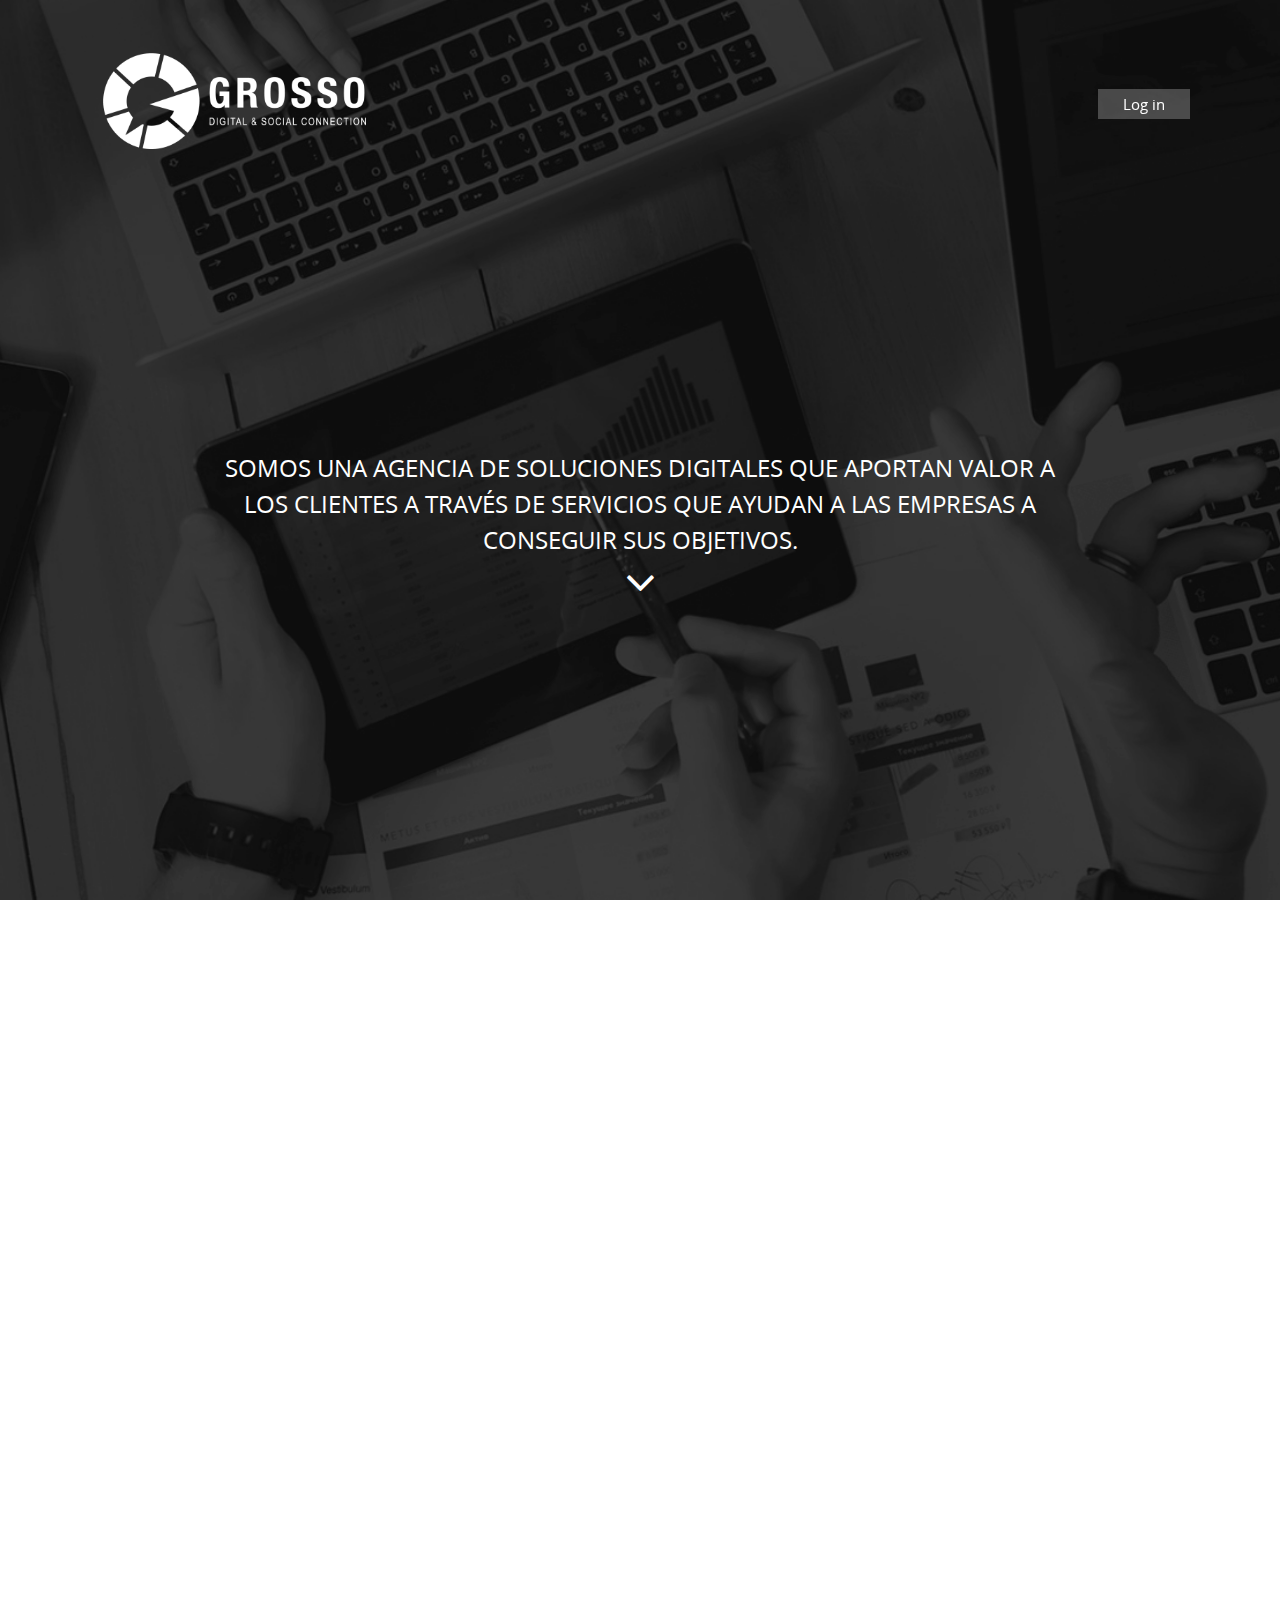
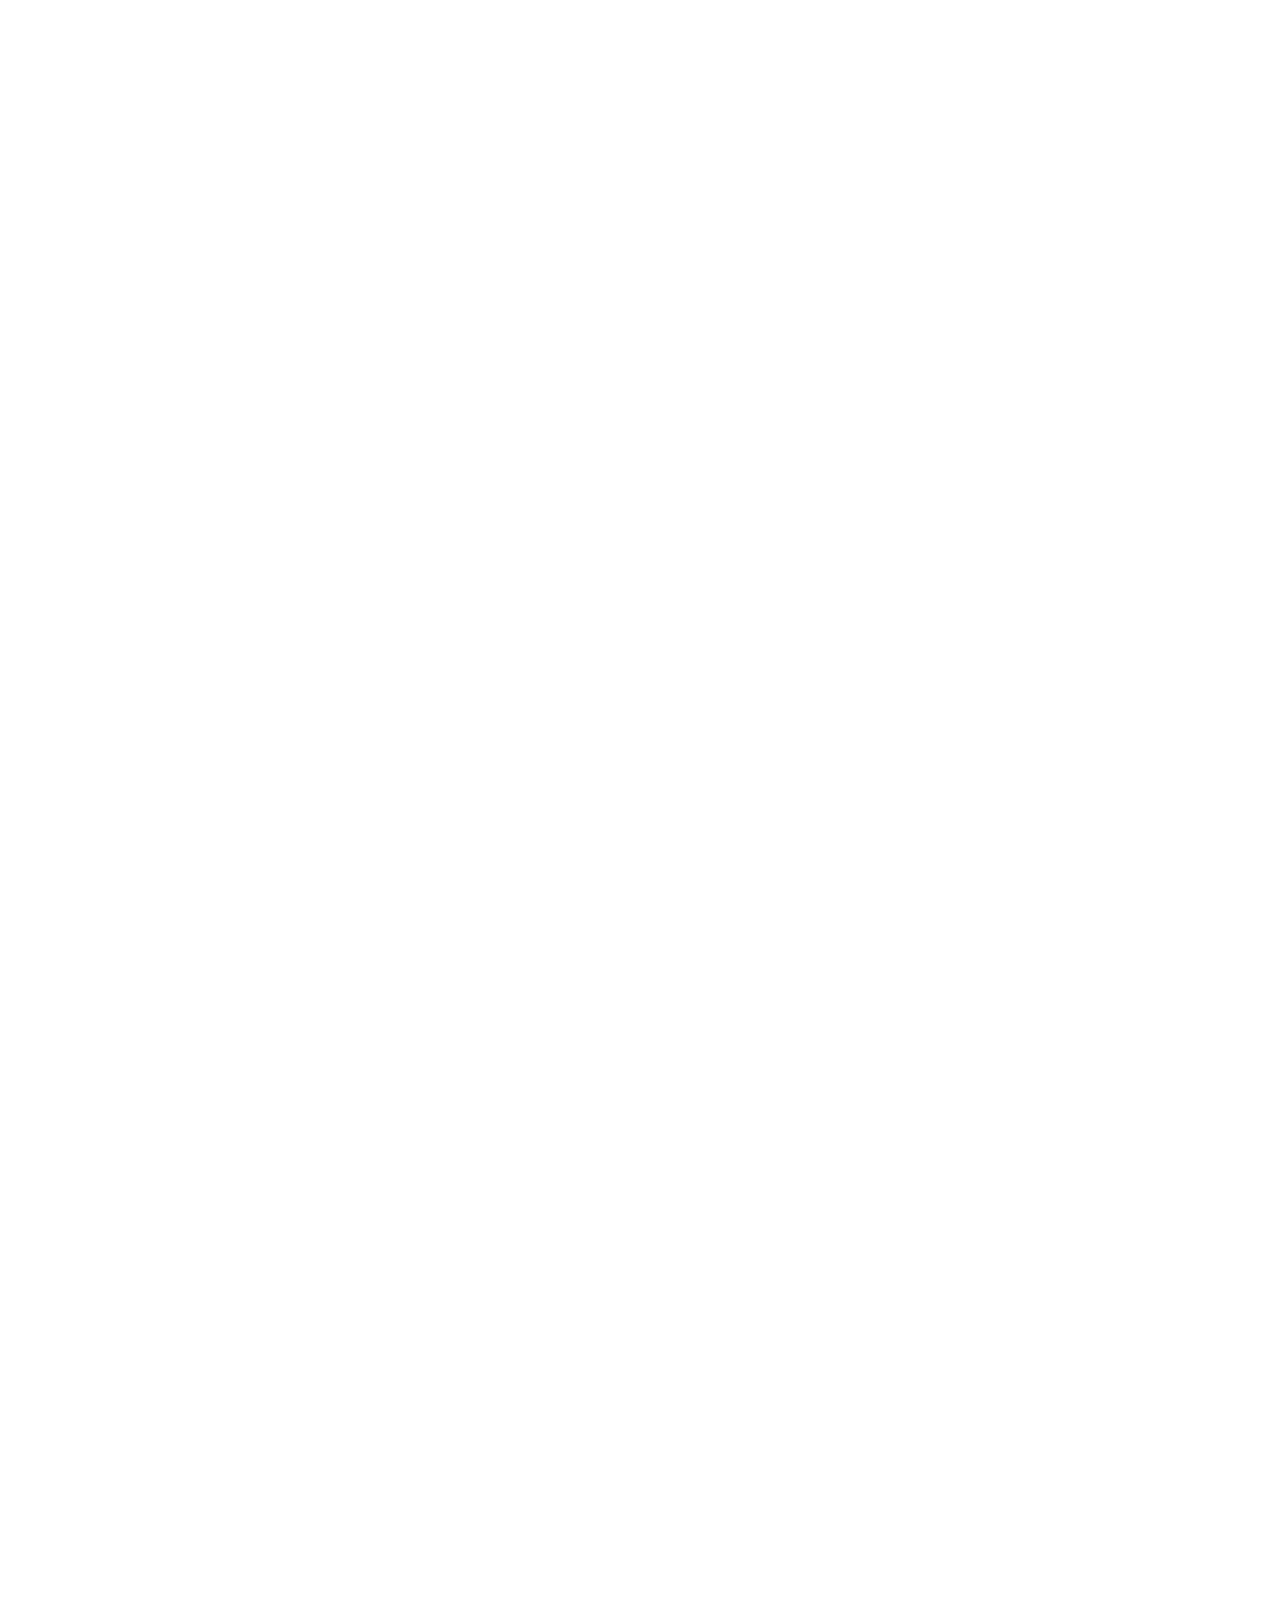
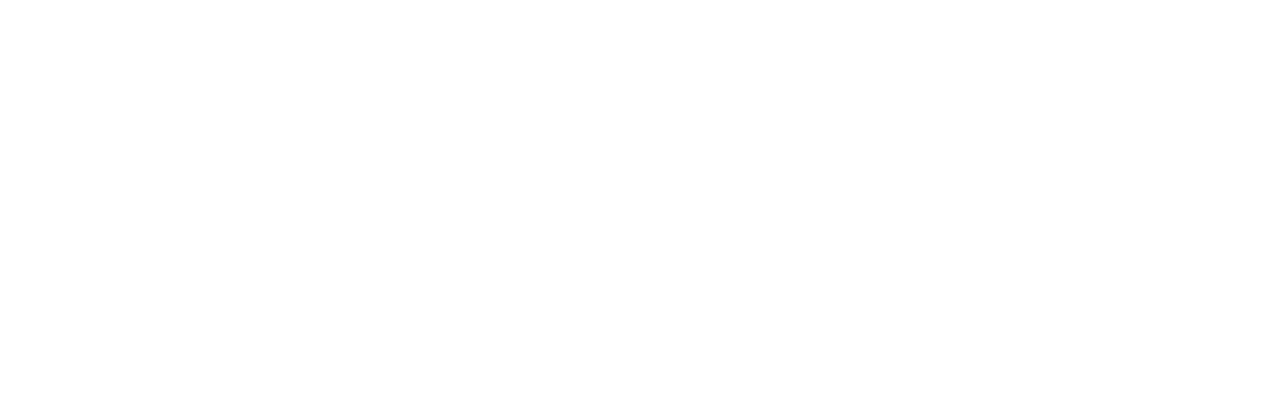
==== commit c8ff783d: "se actualizo cambios" ====
--- a/index.html
+++ b/index.html
@@ -44,6 +44,7 @@
 						<p class="title-home">
 							Somos una agencia de soluciones digitales que aportan valor a los clientes a través de servicios que ayudan a las empresas a conseguir sus objetivos.
 						</p>
+						<a href="#servicios" class=" arrow btn-home"><i class="fa fa-angle-down"></i></a>
 						
 					</div>
 				</div>
--- a/css/home.css
+++ b/css/home.css
@@ -252,7 +252,7 @@
 
   header .ctn-menu .left > figure {
     position: absolute;
-    top: 200px;
+    top: 145px;
     width: 90%;
     margin: 0;
     padding: 0;
@@ -263,8 +263,17 @@
 
   .servicios .info, .equipo .info {
     top: 10%;
-  }
-
+    position: relative;
+    padding: 25px;
+  }
+
+  .home .info .title-home {
+    font-size: 18px;
+  }
+
+  .footer {
+    padding: 25px;
+  }
   .footer .ctn-footer h4 {
     font-size: 27px;
     text-align: center;
@@ -498,6 +507,12 @@
   background-color: white;
   display: block;
   margin-top: 15px;
+}
+
+.info i.fa.fa-angle-down {
+  font-size: 3em;
+  color: white;
+  display: block;
 }
 
 .img-cover {
@@ -602,7 +617,7 @@
 /*** MEDIA QUERIES ***/
 @media screen and (max-width: 769px) {
   section.bg-section {
-    height: 100% !important;
+    min-height: 100% !important;
   }
 
   .fp-section {
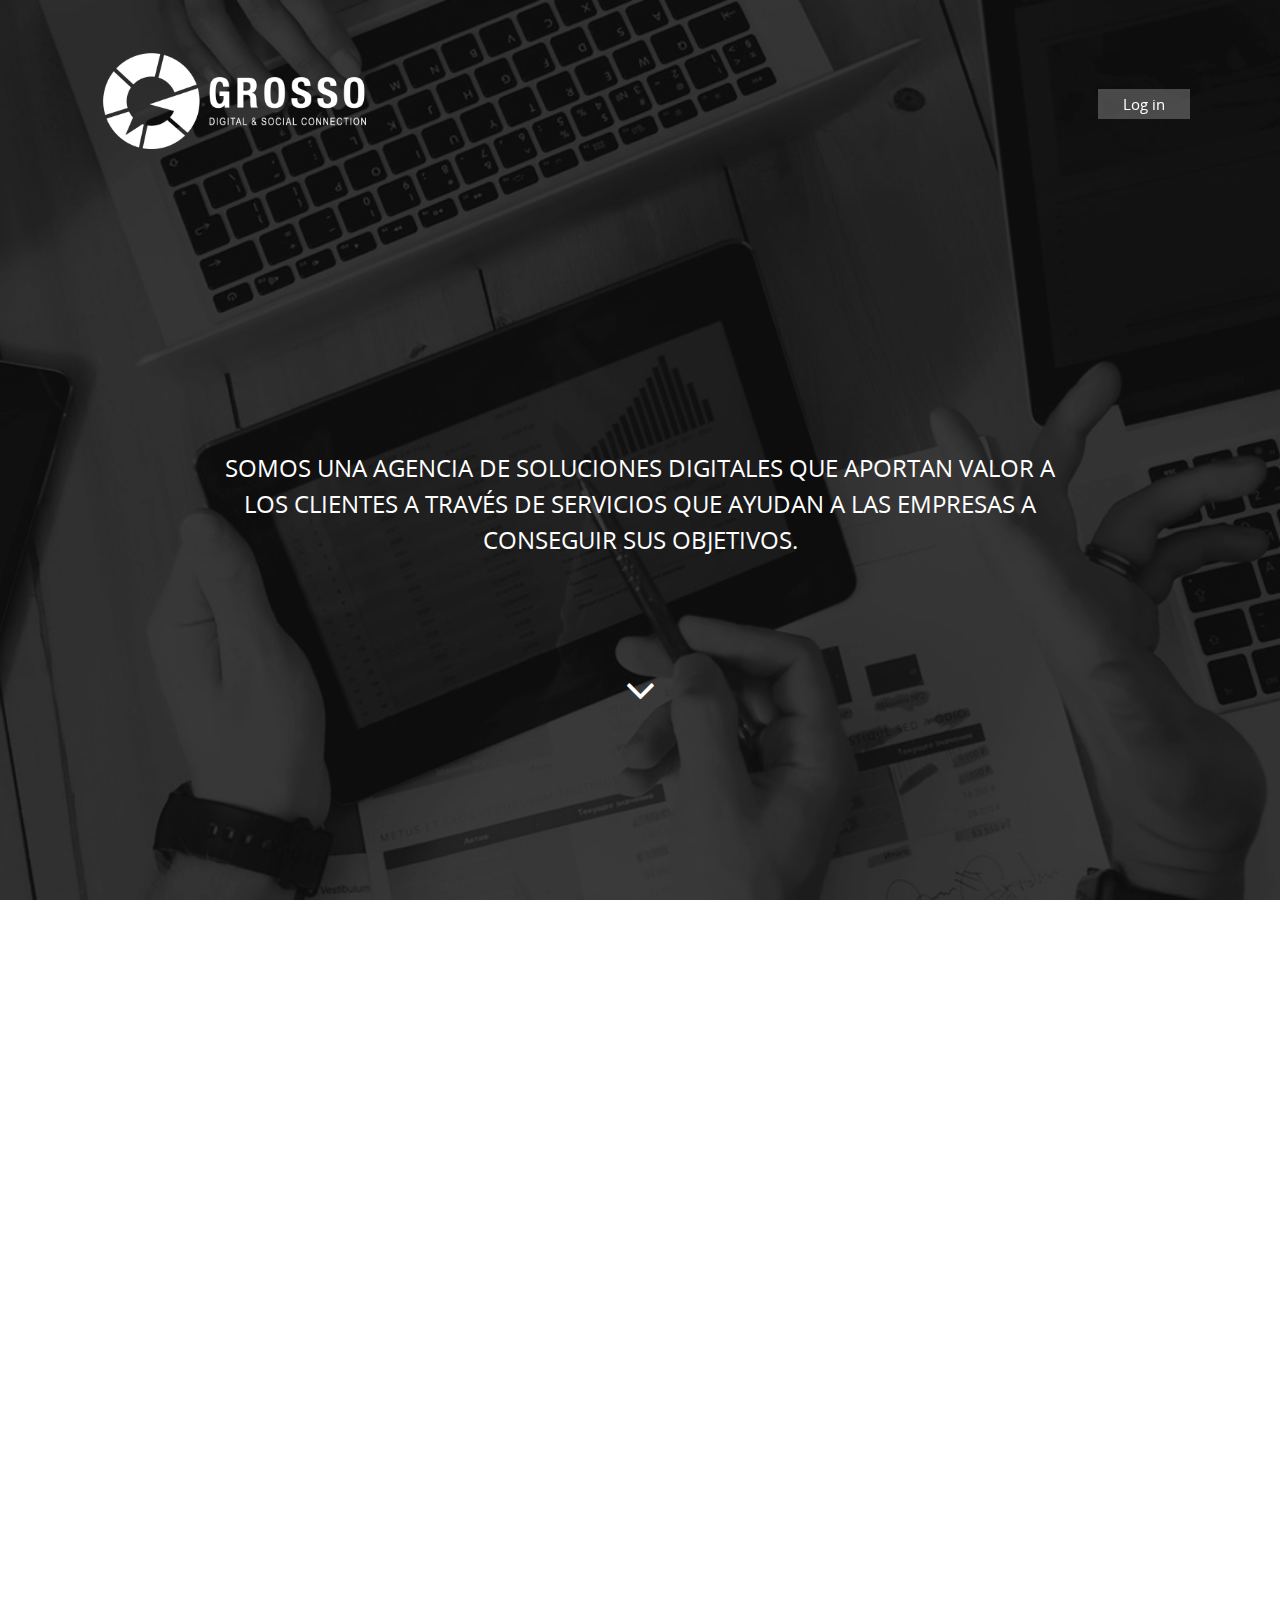
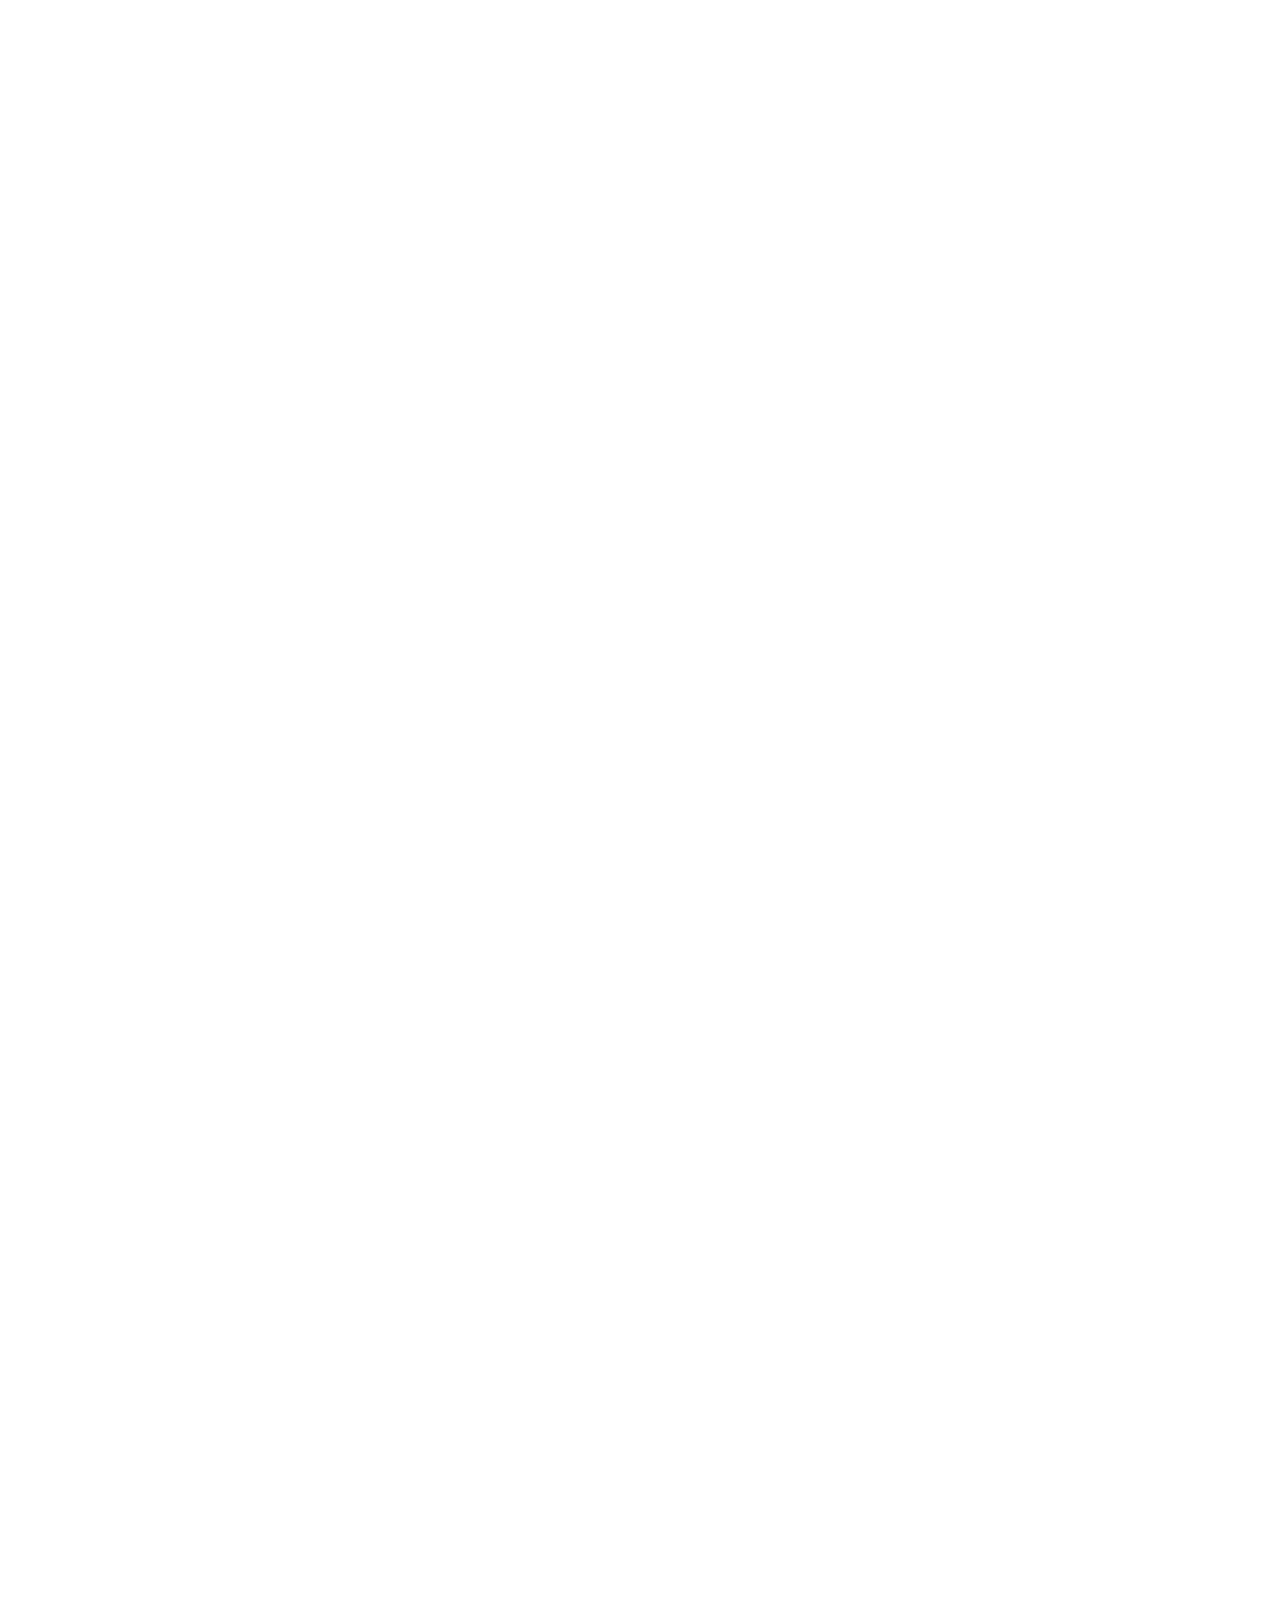
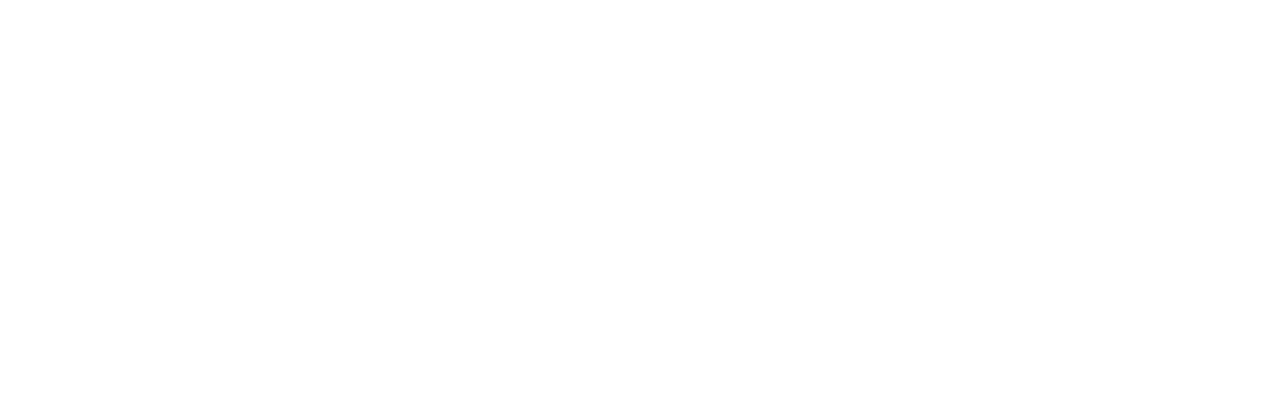
==== commit ca429ad3: "se agrego flecha en el Home" ====
--- a/index.html
+++ b/index.html
@@ -1,7 +1,7 @@
 <!DOCTYPE>
 <html>
 	<head>
-		<title> Carmen Luyo </title>
+		<title> Grosso </title>
 		<meta charset="utf-8">
 		<meta name="description" content=" text">
 		<meta name="keywords" content="Marketing">
@@ -50,7 +50,7 @@
 				</div>
 			</section>
 		
-			<!-- BRANDING -->
+			<!-- SERVICIOS -->
 
 			<section class="section servicios bg-section" data-anchor="Servicios">
 				<a class="hrfs" href="servicios.html">
@@ -65,9 +65,11 @@
 
 								<br><br>
 								Nuestros servicios se apoyan en productos innovadores de clase mundial y un servicio excelente.
-
 							</p>
 							<a class="btn-mas" href="servicios.html">Conoce más</a>
+						</div>
+						<div class="btn-arrow-home">
+							<a href="#equipo" class=" arrow btn-home"><i class="fa fa-angle-down"></i></a>
 
 						</div>
 					</div>
@@ -93,6 +95,10 @@
 								<span>En Grosso ponemos muchos énfasis en la calidad del servicio que brindamos.</span>
 							</p>
 							<a class="btn-mas" href="equipo.html">Conócenos</a>
+						</div>
+						<div class="btn-arrow-home">
+							<a href="#footer" class=" arrow btn-home"><i class="fa fa-angle-down"></i></a>
+
 						</div>
 					</div>
 				</a>
@@ -132,7 +138,7 @@
 											</i>
 											<div>
 												<h5>Correo</h5>
-												<span>contacto@grosso.la | isabel@grosso.la</span>
+												<span>contacto@grosso.la | Isabel.moreno@grosso.la</span>
 											</div>
 										</div>
 									</li>
--- a/css/home.css
+++ b/css/home.css
@@ -509,10 +509,19 @@
   margin-top: 15px;
 }
 
-.info i.fa.fa-angle-down {
+.arrow-white i.fa.fa-angle-down {
+  position: absolute;
+  bottom: 15%;
+  left: 0;
+  right: 0;
+}
+
+.home i.fa.fa-angle-down, i.fa.fa-angle-down {
   font-size: 3em;
   color: white;
   display: block;
+  margin-top: 10% !important;
+  text-align: center;
 }
 
 .img-cover {
@@ -626,4 +635,7 @@
   .fp-section .fp-tableCell {
     height: auto !important;
   }
+}
+.btn-arrow-home i.fa.fa-angle-down {
+  margin-top: -5% !important;
 }